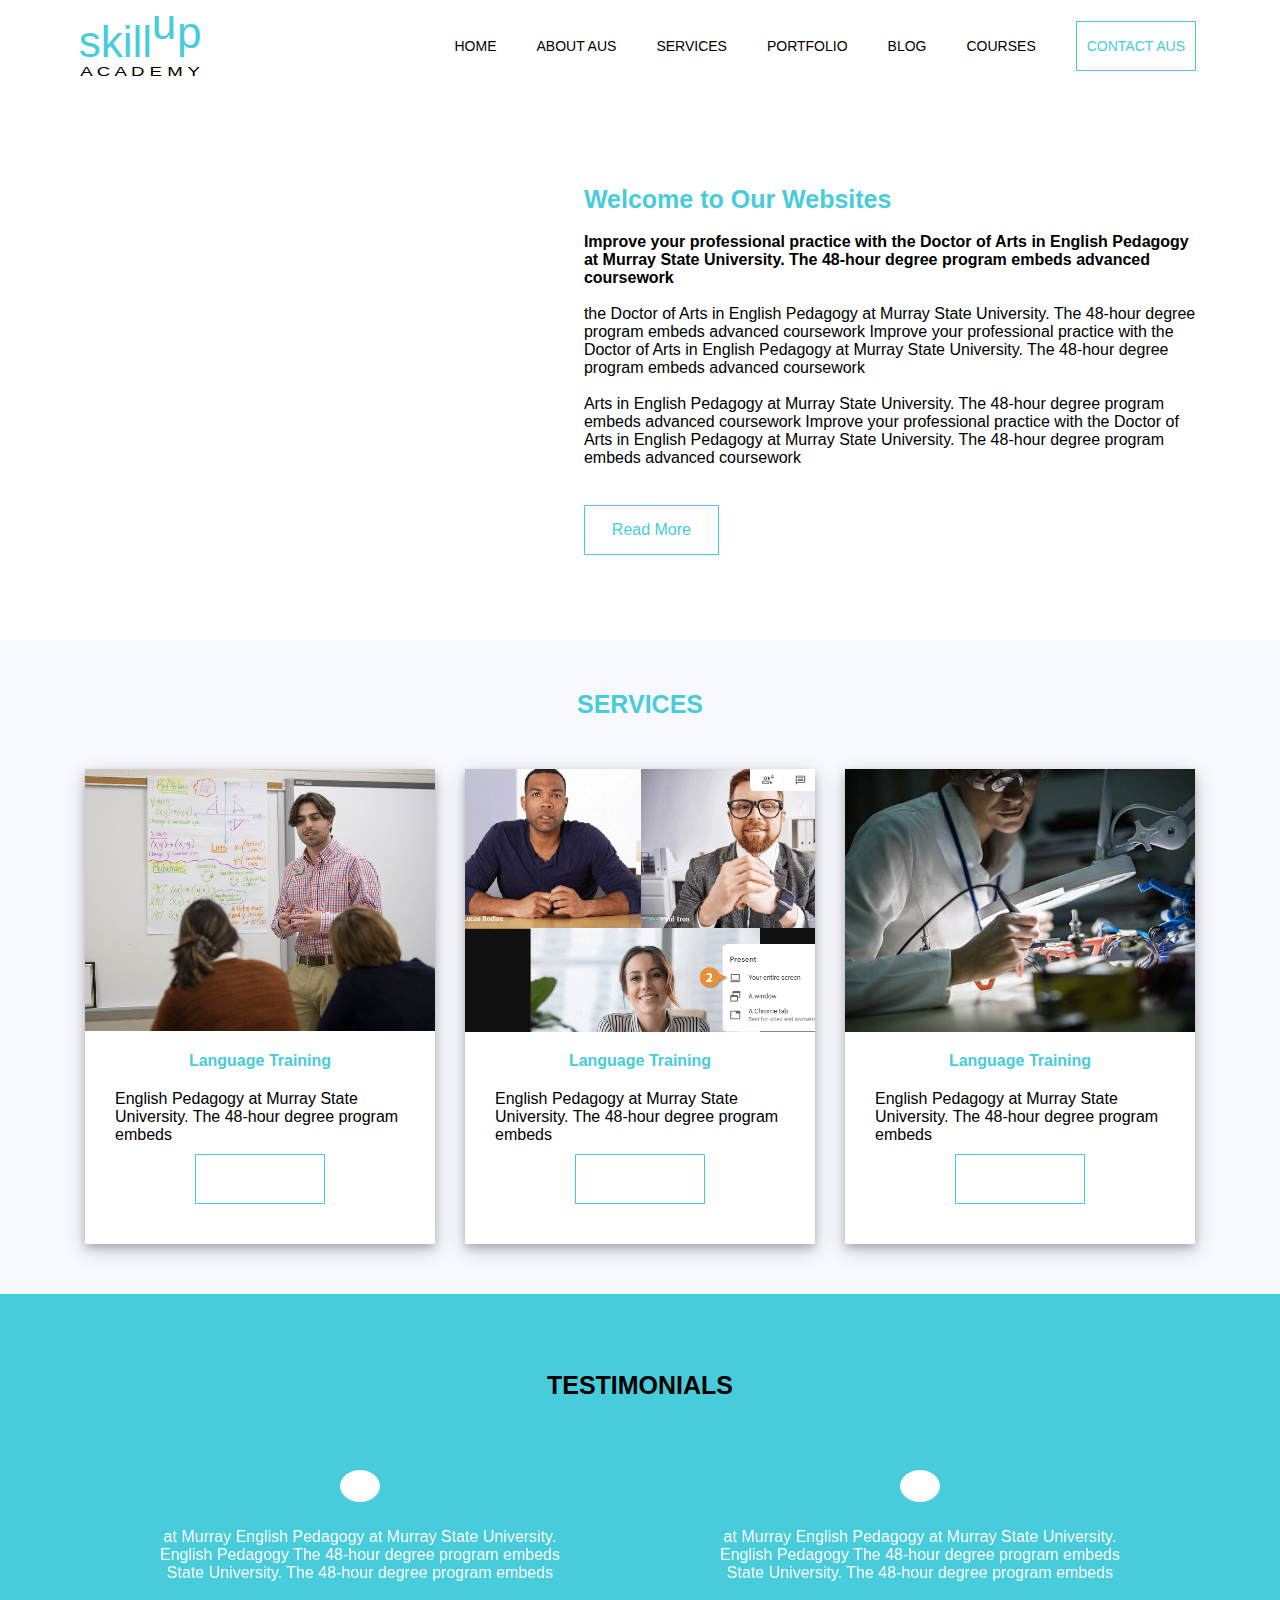
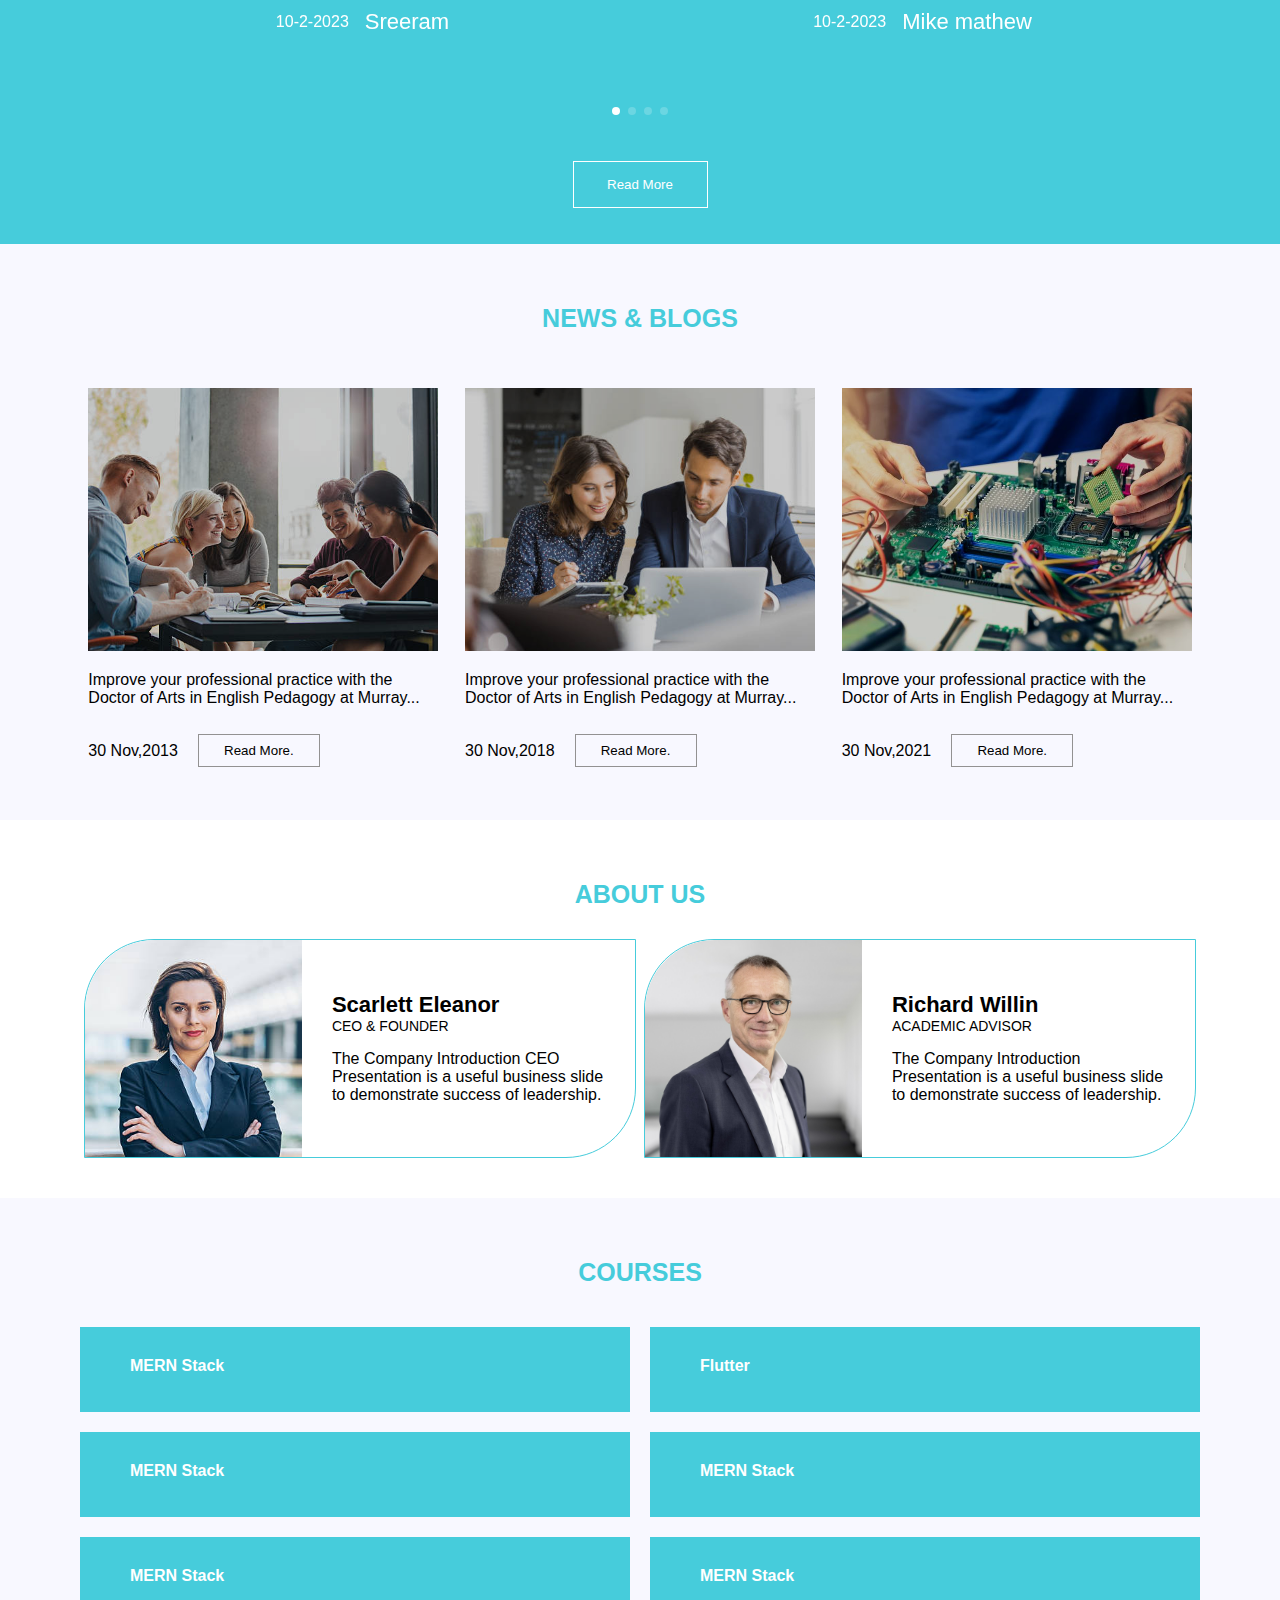
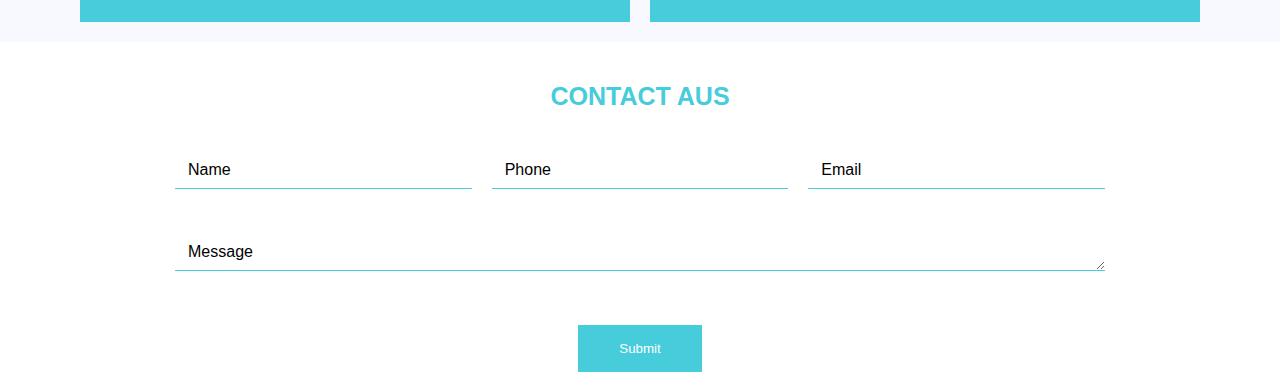
==== index.html @ f0d87680 "contact pages" ====
<!DOCTYPE html>
<html lang="en">
<head>
    <meta charset="UTF-8">
    <meta http-equiv="X-UA-Compatible" content="IE=edge">
    <meta name="viewport" content="width=device-width, initial-scale=1.0">
    <title>Document</title>
    <link rel="stylesheet" href="https://cdnjs.cloudflare.com/ajax/libs/font-awesome/6.3.0/css/all.min.css" integrity="sha512-SzlrxWUlpfuzQ+pcUCosxcglQRNAq/DZjVsC0lE40xsADsfeQoEypE+enwcOiGjk/bSuGGKHEyjSoQ1zVisanQ==" crossorigin="anonymous" referrerpolicy="no-referrer" />
    <link rel="stylesheet" href="index.css">
    <link rel="stylesheet" href="mediaquery.css">
    <!------------swiper_min.css------------>
    <link rel="stylesheet" href="https://cdn.jsdelivr.net/npm/swiper@9/swiper-bundle.min.css"/>
</head>
<body>
    <!-----------------navigationbar_for largescreen------------------------>
    <nav id="navigation">
        <div class="navcontainer">
            <img class="img_1" src="img/bitmap_Layer 1.svg" alt="">
            <img class="img_2" src="img/logo-svg-white.svg" alt="">
            <ul>
                <li><a class="onlysix" href="">HOME</a></li>
                <li><a class="onlysix" href="">ABOUT AUS</a></li>
                <li><a class="onlysix" href="">SERVICES</a></li>
                <li><a class="onlysix" href="">PORTFOLIO</a></li>
                <li><a class="onlysix" href="">BLOG</a></li>
                <li><a class="onlysix" href="">COURSES</a></li>
                <li class="last_list"><a class="last_list_a"  href="">CONTACT AUS</a></li>
            </ul>
            <i class="fa-solid fa-bars menue"></i>
        </div>
    </nav>
    <!----------------navigationbarslider for small devicess---------------->
    <section class="right_side_slide_navigation">
                <a  href="">HOME</a>
                <a  href="">ABOUT AUS</a>
                <a  href="">SERVICES</a>
                <a  href="">PORTFOLIO</a>
                <a  href="">BLOG</a>
                <a  href="">COURSES</a>
                <a href="">CONTACT AUS</a>
    </section>

    <!------------------------------home_page----------------------------------->
   
        <div class="homepagecontainer">
            <div class="homegrid">
                <div class="imagecontainer">
                    <div class="imagcont">
                        <img src="https://img.freepik.com/free-photo/classmates-with-thumb-up-classroom_1098-1243.jpg" alt="">
                    </div>
                </div>
                <div class="textes">
                    <h3>Welcome to Our Websites</h3>
                    <p>Improve your professional practice with the Doctor of Arts in English Pedagogy at Murray State University. The 48-hour degree program embeds advanced coursework</p>
                    <p>the Doctor of Arts in English Pedagogy at Murray State University. The 48-hour degree program embeds advanced coursework
                        Improve your professional practice with the Doctor of Arts in English Pedagogy at Murray State University. The 48-hour degree program embeds advanced coursework
                    </p>
                    <p>Arts in English Pedagogy at Murray State University. The 48-hour degree program embeds advanced coursework
                        Improve your professional practice with the Doctor of Arts in English Pedagogy at Murray State University. The 48-hour degree program embeds advanced coursework
                    </p>
                    
                        <a class="homepagebtn" href="">Read More</a>
                    

                </div>
            </div>
        </div>
   

    <!--------------------------service_section------------------->

    <section class="scervices_section">
        <h3 >SERVICES</h3>
        <div class="scervices">
            
            <div class="cardcontainer_1 card_1">
                <div class="card_img">
                    <img src="img/img-1-servicess.png" alt="">
                </div>
                <div class="card_text">
                    <h4>Language Training</h4>
                    <p>English Pedagogy at Murray State University. The 48-hour degree program embeds</p>
                    <button><i class='fas fa-long-arrow-alt-right'></i></button>
                </div>
            </div>
            <div class="cardcontainer_1 card_2">
                <div class="card_img">
                    <img src="img/img-22.png" alt="">
                </div>
                <div class="card_text">
                    <h4>Language Training</h4>
                    <p>English Pedagogy at Murray State University. The 48-hour degree program embeds</p>
                    <button><i class='fas fa-long-arrow-alt-right'></i></button>
                </div>
            </div>
            <div class="cardcontainer_1 card_3">
                <div class="card_img">
                    <img src="img/img-3-services.png" alt="">
                </div>
                <div class="card_text">
                    <h4>Language Training</h4>
                    <p>English Pedagogy at Murray State University. The 48-hour degree program embeds</p>
                    <button><i class='fas fa-long-arrow-alt-right'></i></button>
                </div>
            </div>
    
        </div>
    </section>

    <!-------------------scroolign_cards---------------->

    <section class="scrooling_cards">
        <div class="heading_section">
            <h3>TESTIMONIALS</h3>
        </div>
        <!-- Slider main container -->
  <div class="swiper">
    <!-- Additional required wrapper -->
          <div class="swiper-wrapper">
            <!-- Slides -->
            <div class="swiper-slide">
                <div class="cards">
                    <div class="icontext">
                        <i class="fa-solid fa-quote-left"></i>
                        <p>
                             at Murray English Pedagogy at Murray State University. English Pedagogy The 48-hour degree program embeds State University. The 48-hour degree program embeds
                        </p>
                    </div>
                    <div class="dateandname">
                             <div class="date">
                                <i class="fa fa-calendar" aria-hidden="true"></i>
                                <p>10-2-2023</p>
                             </div>
                            
                        
                            <p>Sreeram</p>
                       
        
                    </div>
        
                </div>
            </div>
            <div class="swiper-slide">
                <div class="cards">
                    <div class="icontext">
                        <i class="fa-solid fa-quote-left"></i>
                        <p>
                             at Murray English Pedagogy at Murray State University. English Pedagogy The 48-hour degree program embeds State University. The 48-hour degree program embeds
                        </p>
                    </div>
                    <div class="dateandname">
                             <div class="date">
                                <i class="fa fa-calendar" aria-hidden="true"></i>
                                <p>10-2-2023</p>
                             </div>
                            
                        
                            <p>Mike mathew</p>
                       
        
                    </div>
        
                </div>
            </div>
            <div class="swiper-slide">
                <div class="cards">
                    <div class="icontext">
                        <i class="fa-solid fa-quote-left"></i>
                        <p>
                             at Murray English Pedagogy at Murray State University. English Pedagogy The 48-hour degree program embeds State University. The 48-hour degree program embeds
                        </p>
                    </div>
                    <div class="dateandname">
                             <div class="date">
                                <i class="fa fa-calendar" aria-hidden="true"></i>
                                <p>10-2-2023</p>
                             </div>
                            
                        
                            <p>kannan m</p>
                       
        
                    </div>
        
                </div>
            </div>
            <div class="swiper-slide">
                <div class="cards">
                    <div class="icontext">
                        <i class="fa-solid fa-quote-left"></i>
                        <p>
                             at Murray English Pedagogy at Murray State University. English Pedagogy The 48-hour degree program embeds State University. The 48-hour degree program embeds
                        </p>
                    </div>
                    <div class="dateandname">
                             <div class="date">
                                <i class="fa fa-calendar" aria-hidden="true"></i>
                                <p>10-2-2023</p>
                             </div>
                            
                        
                            <p>Mike mathew</p>
                       
        
                    </div>
        
                </div>
            </div>
            <div class="swiper-slide">
                <div class="cards">
                    <div class="icontext">
                        <i class="fa-solid fa-quote-left"></i>
                        <p>
                             at Murray English Pedagogy at Murray State University. English Pedagogy The 48-hour degree program embeds State University. The 48-hour degree program embeds
                        </p>
                    </div>
                    <div class="dateandname">
                             <div class="date">
                                <i class="fa fa-calendar" aria-hidden="true"></i>
                                <p>10-2-2023</p>
                             </div>
                            
                        
                            <p>Mike mathew</p>
                       
        
                    </div>
        
                </div>
            </div>
            
          </div>
          <!-- If we need pagination -->
          <div class="swiper-pagination"></div>
        
          <!-- If we need navigation buttons -->
          <div class="swiper-button-prev btn-style"> <i class="fa-solid fa-chevron-left"></i></div>
          <div class="swiper-button-next btn-style"><i class="fa-solid fa-chevron-right"></i></div>
        
          
  </div>

   <div class="scroolign_btn">
       <button>Read More</button>
   </div>

    </section>

    <!----------------------------new&blogs---------------------->

    <section class="newsblogs_section">
        <div class="heading">
            <h3>NEWS & BLOGS</h3>
        </div>
        <div class="newsblogs">
            <div class="card cad_1">
                <div class="card_img">
                    <img src="img/news&blog_1.png" alt="">
                </div>
                <p>Improve your professional practice with the Doctor of Arts in English Pedagogy at Murray...</p>
                <div class="dateandbutton">
                    <p><i class="fa fa-calendar" aria-hidden="true"></i> 30 Nov,2013</p>
                    <button>Read More.</button>
                </div>
                
            </div>
            <div class="card cad_2">
                <div class="card_img">
                    <img src="img/news&blog_2.png" alt="">
                </div>
                <p>Improve your professional practice with the Doctor of Arts in English Pedagogy at Murray...</p>
                <div class="dateandbutton">
                    <p><i class="fa fa-calendar" aria-hidden="true"></i> 30 Nov,2018</p>
                    <button>Read More.</button>
                </div>
                
            </div>
            <div class="card cad_3">
                <div class="card_img">
                    <img src="img/img-3-newsanblog.png" alt="">
                </div>
                <p>Improve your professional practice with the Doctor of Arts in English Pedagogy at Murray...</p>
                <div class="dateandbutton">
                    <p><i class="fa fa-calendar" aria-hidden="true"></i> 30 Nov,2021</p>
                    <button>Read More.</button>
                </div>
                
            </div>
        </div>

    </section>

    <!---------------about us page------------------------->

    <section class="about_us">
        
        <div class="container_of_about_us">
            <h3>ABOUT US</h3>
            <div class="profile_container">

                <div class="profile prf_1">
                    <div class="image_social_icons">
                        <img src="img/ceo.png" alt="">
                        <div class="icons">
                            <a href=""><i class="fa-brands fa-square-facebook"></i></a>
                           <a href=""> <i class="fa-brands fa-instagram"></i></a>
                           <a href=""> <i class="fa-brands fa-linkedin"></i></a>
                        </div>
                    </div>
                    <div class="textarr">
                        <h4>Scarlett Eleanor</h4>
                        <p>CEO & FOUNDER</p>
                        <p>The Company Introduction CEO Presentation is a useful business slide to demonstrate success of leadership.</p>
                    </div>
                </div>
                <div class="profile prf_2">
                    <div class="image_social_icons">
                        <img src="img/accadamic_ad.png" alt="">
                        <div class="icons">
                           <a href=""><i class="fa-brands fa-square-facebook"></i></a>
                           <a href=""> <i class="fa-brands fa-instagram"></i></a>
                           <a href=""> <i class="fa-brands fa-linkedin"></i></a>
                        </div>
                    </div>
                    <div class="textarr">
                        <h4>Richard Willin</h4>
                        <p>ACADEMIC ADVISOR</p>
                        <p>The Company Introduction Presentation is a useful business slide to demonstrate success of leadership.</p>
                    </div>
                </div>

            </div>

        </div>
    </section>

    <section class="courses">
        <h3>COURSES</h3>
        <div class="coursesitems">
            <div class="slice cor_1">
                <div class="icons_maintext">
                    <i class="fa-solid fa-plus"></i>
                    <i class="fa-solid fa-minus"></i>
                    <h4>MERN Stack</h4>
                </div>
                <div class="course_description">
                    <p class="ptag">There are many variations of passages of Lorem Ipsum available, but the majority have suffered alteration in some form, by injected humour, or randomised words which don't look even slightly believable. If you are going to use a passage of Lorem Ipsum, you need to be sure there isn't anything embarrassing hidden in the middle of text. All the Lorem Ipsum generators on the Internet</p>
                </div>
            </div>
            <div class="slice cor_2">
                <div class="icons_maintext">
                    <i class="fa-solid fa-plus"></i>
                    <i class="fa-solid fa-minus"></i>
                    <h4>Flutter</h4>
                </div>
                <div class="course_description">
                    <p class="ptag">There are many variations of passages of Lorem Ipsum available, but the majority have suffered alteration in some form, by injected humour, or randomised words which don't look even slightly believable. If you are going to use a passage of Lorem Ipsum, you need to be sure there isn't anything embarrassing hidden in the middle of text. All the Lorem Ipsum generators on the Internet</p>
                </div>
            </div>
            <div class="slice cor_3">
                <div class="icons_maintext">
                    <i class="fa-solid fa-plus"></i>
                    <i class="fa-solid fa-minus"></i>
                    <h4>MERN Stack</h4>
                </div>
                <div class="course_description">
                    <p class="ptag">There are many variations of passages of Lorem Ipsum available, but the majority have suffered alteration in some form, by injected humour, or randomised words which don't look even slightly believable. If you are going to use a passage of Lorem Ipsum, you need to be sure there isn't anything embarrassing hidden in the middle of text. All the Lorem Ipsum generators on the Internet</p>
                </div>
            </div>
            <div class="slice cor_4">
                <div class="icons_maintext">
                    <i class="fa-solid fa-plus"></i>
                    <i class="fa-solid fa-minus"></i>
                    <h4>MERN Stack</h4>
                </div>
                <div class="course_description">
                    <p class="ptag">There are many variations of passages of Lorem Ipsum available, but the majority have suffered alteration in some form, by injected humour, or randomised words which don't look even slightly believable. If you are going to use a passage of Lorem Ipsum, you need to be sure there isn't anything embarrassing hidden in the middle of text. All the Lorem Ipsum generators on the Internet</p>
                </div>
            </div>
            <div class="slice cor_5">
                <div class="icons_maintext">
                    <i class="fa-solid fa-plus"></i>
                    <i class="fa-solid fa-minus"></i>
                    <h4>MERN Stack</h4>
                </div>
                <div class="course_description">
                    <p class="ptag">There are many variations of passages of Lorem Ipsum available, but the majority have suffered alteration in some form, by injected humour, or randomised words which don't look even slightly believable. If you are going to use a passage of Lorem Ipsum, you need to be sure there isn't anything embarrassing hidden in the middle of text. All the Lorem Ipsum generators on the Internet</p>
                </div>
            </div>
            <div class="slice cor_6">
                <div class="icons_maintext">
                    <i class="fa-solid fa-plus"></i>
                    <i class="fa-solid fa-minus"></i>
                    <h4>MERN Stack</h4>
                </div>
                <div class="course_description">
                    <p class="ptag">There are many variations of passages of Lorem Ipsum available, but the majority have suffered alteration in some form, by injected humour, or randomised words which don't look even slightly believable. If you are going to use a passage of Lorem Ipsum, you need to be sure there isn't anything embarrassing hidden in the middle of text. All the Lorem Ipsum generators on the Internet</p>
                </div>
            </div>

        </div>

    </section>
    

    <!------------------------form_section--------------->

    <section class="formvalidation">
        <h3>CONTACT AUS</h3>
        <form action="">
            <div class="container">
                <div class="form_1 forr">
                    <label for="name"><i class="fa-regular fa-user"></i>Name</label>
                    <input type="text" id="name" name="name">
                    
                </div>
                <div class="form_2 forr" >
                    <label for="phone"><i class="fa-solid fa-mobile-screen-button"></i>Phone</label>
                    <input type="text" id="phone" name="name">
                </div>
                <div class="form_3 forr">
                    <label for="email"><i class="fa-regular fa-envelope"></i>Email</label>
                    <input type="text" id="email" name="name">
                </div>
                <div class="form_4 forr">
                    <label for="msg"><i class="fa-sharp fa-regular fa-file-lines"></i>Message</label>
                    
                    <textarea name="" id="msg" cols="30" rows="10"></textarea>
                </div>

            </div>
            

            <div class="buttondiv">
                <button type="submit">Submit</button>
            </div>
        </form>

    </section>




    <!-------------------scroll up button---------------->
    <div class="upbtn" onclick="myonfunction()">
        <i class="fa-solid fa-arrow-up"></i>
    </div>

    <!-------this script for when scroll the webpage then make a chanches in navbar an scroll up button-------->

    <script>
         function myonfunction() {
      document.body.scrollTop = 0;
      document.documentElement.scrollTop = 0;
    }

    window.onscroll = function(){ scrollFunction()};
    let mybutton =document.querySelector('.upbtn')
    let nav =document.querySelector('nav')
    let navcontainer = document.querySelector('.navcontainer')
    let navigation =document.getElementById('navigation')
    let img_2 =document.querySelector('.img_2')
    let img_1 =document.querySelector('.img_1')
    let onlysix =document.querySelectorAll('.onlysix')
    let bole=false
    let last = document.querySelector('.last_list'); 
    let last_a = document.querySelector('.last_list_a')
    const navforsmall =document.querySelector('.right_side_slide_navigation');
    
    function scrollFunction() {
      if (document.body.scrollTop > 20 || document.documentElement.scrollTop > 20) {
        mybutton.style.display = "flex";
       nav.style.background="#46ccdb"
       navcontainer.style.background="#46ccdb"
       navigation.style.boxShadow="0 4px 8px 0 rgba(0, 0, 0, 0.2), 0 6px 20px 0 rgba(0, 0, 0, 0.19)"
       img_1.style.display="none"
       img_2.style.display="block"
       img_2.style.margin="9px 0"
       onlysix.forEach((e)=>{
        e.style.color="white"
     
        e.addEventListener('mouseenter',()=>{
            e.style.color="#4d8e99"
           })

        e.addEventListener('mouseleave',()=>{
            e.style.color="white"
           })
        
       })
       last.style.border="1px solid white"
       last_a.style.color="white"
       last.style.background="#46ccdb"
       last.addEventListener('mouseenter',(e)=>{
             console.log(e)
             e.target.children[0].style.color="#4d8e99"
             last.style.border="1px solid #4d8e99"
             last.style.background="#46ccdb"
             
           })
           last.addEventListener('mouseleave',(e)=>{
             console.log(e)
             e.target.children[0].style.color="white"
             last.style.border="1px solid white"
             last.style.background="#46ccdb"
             
           })
           
       
      } else {
        mybutton.style.display = "none";
        nav.style.background="white"
       navcontainer.style.background="white"
       navigation.style.boxShadow="none"
       img_1.style.display="block"
       img_1.style.margin="16px 0"
       img_2.style.display="none"
       onlysix.forEach((e)=>{
        e.style.color="black"
     
        e.addEventListener('mouseenter',()=>{
            e.style.color="#46ccdb"
           })

        e.addEventListener('mouseleave',()=>{
            e.style.color="black"
           })
        
       })
       last.style.border="1px solid #46ccdb"
       last.style.background="white"
       last_a.style.color="#46ccdb"

       last.addEventListener('mouseenter',(e)=>{
        last.style.border="1px solid #46ccdb"
       last.style.background="#46ccdb"
       last_a.style.color="white"
             
           })
       last.addEventListener('mouseleave',(e)=>{
        last.style.border="1px solid #46ccdb"
       last.style.background="white"
       last_a.style.color="#46ccdb"
             
             
           })
           

        
      }
    }
    </script>


    <script src="index.js"></script>
    <script src="https://cdn.jsdelivr.net/npm/swiper@9/swiper-bundle.min.js"></script>
    <script>
        const swiper = new Swiper('.swiper', {
  // Optional parameters
  direction: 'horizontal',
  loop: false,
  slidesPerView: 2,
  // If we need pagination
  pagination: {
    el: '.swiper-pagination',
  },

  // Navigation arrows
  navigation: {
    nextEl: '.swiper-button-next',
    prevEl: '.swiper-button-prev',
  },

  // Responsive breakpoints
  breakpoints: {
    // when window width is >= 320px
    320: {
      slidesPerView: 1,
      
    },
    // when window width is >= 480px
    480: {
      slidesPerView: 1,
     
    },
    // when window width is >= 640px
    640: {
      slidesPerView: 2,
     
    }
  }
  
});

    </script>

</body>
</html>
---- index.css ----
:root{
    --standerd:#46ccdb;
    --black:black;
    --white:white;
    --standerd-bg:#cacfcb;
    --swiper-theme-color: white;
}
*{
    box-sizing: border-box;
    margin: 0;
    padding: 0;
    font-family: Arial, Helvetica, sans-serif;
    outline: none;
}

html {
    scroll-behavior: smooth;
}
  


/****************this section is for nav_bar****************/

nav{
    width: 100%;
    height: auto;
    background-color: white;
    padding:0 80px;
    position: fixed;
    top: 0;
    z-index: 9;
    transition: all ease-in-out .5s;
    
}

.navcontainer{
    width: 100%;
    background-color: white;
    display: flex;
    justify-content: space-between;
    align-items: center;
    transition: all ease-in-out .5s;
}
.navcontainer img{
    width: 120px;
    margin: 16px 0;
    transition: all ease-in-out .5s;
}

.navcontainer .img_2{
    display: none;
}
.navcontainer ul {
    display: flex;
    margin-right: 4px;
    height: 50px;
    align-items: center;
    
}
.navcontainer ul li {
    margin-left: 40px;
}


.navcontainer ul li a{
    text-decoration: none;
    color: black;
    transition: color cubic-bezier(0.77, 0.33, 0.58, 1) .3s;
    font-size: 14px;
    transition: all ease-in-out .3s;
    
    

}
.navcontainer ul li .onlysix:hover{
    color: var(--standerd);
}

.navcontainer ul li a{
    color: black;
}

.navcontainer ul li{
    list-style: none;
}

.navcontainer ul :nth-child(7){
   
   
    border: 1px solid var(--standerd) ;
    padding: 15px 10px;
   
    
    
}
.last_list{
    transition: all ease-in-out .3s;


}

.last_list .last_list_a{
    transition: all ease-in-out .3s;
    color: var(--standerd);
}
.menue{
    font-size: 30px;
    display: none;
    padding: 7px;
}


/******************this section for navbar_slid****************/

.right_side_slide_navigation{
    display: flex;
    flex-direction: column;
    align-items: center;
    position: fixed;
    right: 0;
    top: 60px;
    width: 100%;
    height: calc(100vh - 60px);
    justify-content: center;
    background-color: var(--standerd);
    transform: translateY(-1000px);
    transition: all ease .5s;
    z-index: 6;
   
}

.right_side_slide_navigation a{
    text-decoration: none;
    width: 70%;
    padding: 23px 0;
    border-bottom: 1px solid rgb(91, 144, 202);
    transition: color ease .3s;
    letter-spacing: 3px;
    text-align: center;
    color: white;
}

.right_side_slide_navigation a:hover{
    color: #dee0de;
}

/**************************home_page************************/
.homepagecontainer{
    position: relative;
    width: 100%;
    background-color: white;
    margin-top: 100px;
    display: flex;
    align-items: center;
    padding: 85px 80px;
}
.homepagecontainer .homegrid{
    display: grid;
    gap: 30px;
    grid-template-areas: "imagecontainer textes" ;
    grid-template-columns: 1fr 1.3fr;
    grid-template-rows: 1fr;
}

.homepagecontainer .homegrid .imagecontainer{
    grid-area: imagecontainer;
    display: flex;
    align-items: center;
}

.homepagecontainer .homegrid .imagecontainer .imagcont{
    overflow: hidden;
    box-shadow: 0 4px 8px 0 rgba(0, 0, 0, 0.2), 0 6px 20px 0 rgba(0, 0, 0, 0.19);
    height: auto;
    width: 100%;
    display:flex ;
   
}
.homepagecontainer .homegrid .imagecontainer .imagcont img{
    transition: all ease-in-out .5s;
    width: 100%;
    
   
   
    
}

.homepagecontainer .homegrid .imagecontainer .imagcont img:hover{
    transform: scale(1.1);
}


.homepagecontainer .homegrid .textes{
    grid-area: textes;
    display: flex;
    flex-direction: column;
    justify-content: center;
}

.homepagecontainer .homegrid .textes h3{
    font-size: 25px;
    margin-bottom: 19px;
    color: var(--standerd);
}
.homepagecontainer .homegrid .textes :nth-child(2){
    font-weight: bold;
}

.homepagecontainer .homegrid .textes p{
    margin-bottom: 18px;

}


.homepagecontainer .homegrid .textes .homepagebtn{
    width: 135px;
    display: inline-block;
    text-align: center;
    padding: 15px 10px;
    text-decoration: none;
    color: var(--standerd);
    border:1px solid var(--standerd);
    margin-top: 20px;

   
}


/*****************for scrooll right***********/

::-webkit-scrollbar {
    width: 10px;
  }
  
  /* Track */
  ::-webkit-scrollbar-track {
   
    border-radius: 10px;
  }
   
  /* Handle */
  ::-webkit-scrollbar-thumb {
    background: var(--standerd); 
    border-radius: 10px;
  }
/**************************************service-section***********/
  .scervices_section{
    width: 100%;
   
    padding:50px 80px;
    background-color: ghostwhite;
    display: flex;
    flex-direction: column;
    justify-content: center;
    align-items: center;


  }

  .scervices_section h3{
    color: var(--standerd);
    font-size: 25px;
    padding-bottom: 50px;


  }

  .scervices_section .scervices{
    width: 100%;
    display: grid;
    grid-template-areas: "card_1 card_2 card_3";
    grid-template-columns: 1fr 1fr 1fr;
    grid-template-rows: 1fr;
    gap: 20px;
    

  }
.scervices_section .scervices .cardcontainer_1{
    align-items: center;
    margin: 0 auto;
    width: 350px;
    height: 475px;
    background-color: white;
    box-shadow: 0 4px 8px 0 rgba(0, 0, 0, 0.2), 0 6px 20px 0 rgba(0, 0, 0, 0.19);
    
}

.scervices_section .scervices .cardcontainer_1 .card_img{
    width: 100%;
    overflow: hidden;
    height: 263px;
    
    

}

.scervices_section .scervices .cardcontainer_1 .card_img img{
    transition: all ease-in-out .5s;
}

.scervices_section .scervices .cardcontainer_1 .card_img img:hover{
    
    transform: scale(1.1);

}

.scervices_section .scervices .card_1{
    grid-area: card_1;
}
.scervices_section .scervices .card_2{
    grid-area: card_2;
}

.scervices_section .scervices .card_3{
    grid-area: card_3;
}


.scervices_section .scervices .cardcontainer_1 .card_img img{
    width: 100%;
}

.scervices_section .scervices .cardcontainer_1 .card_text{
    display: flex;
    flex-direction: column;
    align-items: center;
    padding: 0 30px;
    margin-top: 10px;
}

.scervices_section .scervices .cardcontainer_1 .card_text h4{
    color: var(--standerd);
    padding: 10px 0;
}

.scervices_section .scervices .cardcontainer_1 .card_text p{
    padding: 10px 0;
}

.scervices_section .scervices .cardcontainer_1 .card_text button{
    width: 130px;
    height: 50px;
    background-color: white;
    border: 1px solid var(--standerd);
    transition: background-color ease-in-out .5s;
}

.scervices_section .scervices .cardcontainer_1 .card_text button i{
    color: var(--standerd);
    font-size: 20px;
    transition: color ease-in-out .5s;
}

/***************scroll up button***************/

.upbtn{
    position: fixed;
    display: none;
    width: 41px;
    height: 41px;
    background-color: var(--standerd);
    z-index: 5;
    bottom: 20px;
    right:20px;
    border-radius: 50%;
    justify-content: center;
    align-items: center;
    transition: all ease-in-out .5s;
    box-shadow: 0 4px 8px 0 rgba(0, 0, 0, 0.2), 0 6px 20px 0 rgba(0, 0, 0, 0.19);
}
.upbtn i{
    color: white;
    
}

/********************************swiper-card-section**********************/


.scrooling_cards{
    width: 100%;
    height: 550px;
    background-color: var(--standerd);
    padding:  0 80px;
    display: flex;
    flex-direction: column;

    align-items:center;
    justify-content: center;
}

.scrooling_cards .heading_section{
    text-align: center;
    width: 100%;
    height: 50px;
}
.scrooling_cards .heading_section h3{
    font-size: 25px;
}


.scrooling_cards .cards{
    display: flex;
    flex-direction: column;
    align-items: center;
    padding: 0 15px;
    height: 276px;
    justify-content: center;
    width: 80%;
    margin: auto;
    
    
}
.scrooling_cards .cards .icontext {
    display: flex;
    flex-direction: column;
    align-items: center;
}

.scrooling_cards .cards .icontext i{
    font-size: 40px;
    padding: 16px 20px;
    background-color: white;
    border-radius: 50%;
    position: relative;
    top: -26px;
    
}
.scrooling_cards .cards .icontext p{
    text-align: center;
    color: white;
}

.scrooling_cards .cards .dateandname{
    height: 20px;
    display: flex;
    padding: 20px 0;
    gap: 16px;
    align-items: center;
    position: relative;
    top: 20px;
    

}

.scrooling_cards .cards .dateandname .date{
    display: flex;
    gap: 5px;
}

.scrooling_cards .cards .dateandname p{
    color: white;
}

.scrooling_cards .cards .dateandname > p{
    font-size: 22px;
    
}


.scrooling_cards .cards .dateandname i{
    color: #044968;
}

/*********swiper style customization*************/

.swiper {
    width: 100%;
    height: 300px;
    
}


.swiper .btn-style{
    height: 40px;
    width: 40px;
    outline: none;
    
}
.swiper .btn-style::after,.swiper .btn-style::before{
  
    display: none;

}

.swiper .btn-style i{
    color: white;
    font-size: 25px;
    outline: none;

}

.swiper .swiper-pagination{
    top: 280px !important;
    
}

.swiper .swiper-pagination::after{
    color: white;
}


.scrooling_cards .scroolign_btn button{
    width: 135px;
    text-align: center;
    padding: 15px 10px;
    text-decoration: none;
    background-color: var(--standerd);
    color: white;
    border: 1px solid white;
    position: relative;
    top: 40px;
    outline: none;

}

.swiper .swiper-pagination span{
    background-color: white;
}
/****************news and blogss**************/

.newsblogs_section{
    width: 100%;
    padding:25px 80px;
    background-color: ghostwhite;
    display: flex;
    flex-direction: column;
    justify-content: center;
    align-items: center;

}
.newsblogs_section .heading{
    text-align: center;
    padding: 35px 0;
    
}

.newsblogs_section .heading h3{
    font-size: 25px;
    color: var(--standerd);
}

.newsblogs_section .newsblogs{
    width: 100%;
    display: grid;
    grid-template-areas: "cad_1 cad_2 cad_3";
    grid-template-columns: 1fr 1fr 1fr;
    grid-template-rows: 1fr;
    place-items:center;
    gap: 10px;
    padding: 20px 0;
    
   

}

.newsblogs_section .newsblogs .card{
    width: 350px;
    
   


}

.newsblogs_section .newsblogs .cad_1{
    grid-area: cad_1;
}
.newsblogs_section .newsblogs .cad_2{
    grid-area: cad_2;
}
.newsblogs_section .newsblogs .cad_3{
    grid-area: cad_3;
}
.newsblogs_section .newsblogs .card .card_img {
    display: flex;
    overflow: hidden;
    transition: all ease-in-out .4s;

}

.newsblogs_section .newsblogs .card .card_img img{
    width: 100%;
    transition: all ease-in-out .4s;
    filter: brightness(80%);

}
.newsblogs_section .newsblogs .card >p{
    padding: 20px 0;
    
    
}

.newsblogs_section .newsblogs .card .dateandbutton{
    display: flex;
    justify-content: start;
    gap: 20px;
    align-items: center;
}

.newsblogs_section .newsblogs .card .dateandbutton p{
    display:inline;
    padding: 15px 0;
    
    
}

.newsblogs_section .newsblogs .card .dateandbutton p i{
    color: var(--standerd);
}

.newsblogs_section .newsblogs .card .dateandbutton button{
    height: 33px;
    width: 122px; 
    background-color:ghostwhite;
    border: 1px solid rgb(147, 146, 146);
    transition: all ease-in-out .4s;

}


/*****************ABOUT US PAGE*************/



.about_us .container_of_about_us{
    display: flex;
    flex-direction: column;
    align-items: center;
    padding: 40px 80px;
}

.about_us .container_of_about_us h3{
    padding: 20px 0;
    padding-bottom: 30px;
    color: var(--standerd);
    font-size: 25px;
}

.about_us .container_of_about_us .profile_container{
    width: 100%;
    display: grid;
    grid-template-areas: "prf_1 prf_2";
    grid-template-columns: 1fr 1fr;
    grid-template-rows: 1fr;
    place-items: center;

}

.prf_1{
    grid-area: prf_1;
}
.prf_2{
    grid-area: prf_2;
}

.about_us .container_of_about_us .profile_container .profile{
  display: flex;
  position: relative;
  width: 552px;
  overflow: hidden;
  border-top-left-radius: 70px;
  border-bottom-right-radius: 70px;
  border: 1px solid var(--standerd);

}

.about_us .container_of_about_us .profile_container .profile .textarr{
    width: 400px;
    padding: 30px;
    display: flex;
    flex-direction: column;
    justify-content: center;
    
   
}

.about_us .container_of_about_us .profile_container .profile .textarr h4{
    font-size: 22px;

}
.about_us .container_of_about_us .profile_container .profile .textarr :nth-child(2){
    font-size: 14px;
}

.about_us .container_of_about_us .profile_container .profile .textarr :nth-child(3){
    margin-top: 16px;
}
.about_us .container_of_about_us .profile_container .profile .image_social_icons{
    width: 270px;
    display: flex;
    border-top-left-radius: 70px;
    overflow: hidden;
}

.about_us .container_of_about_us .profile_container .profile .image_social_icons img{
  transition: all ease-in-out .4s;
  width: 100%;
 
}

.about_us .container_of_about_us .profile_container .profile .image_social_icons .icons{
    display: flex;
    gap: 12px;
    flex-direction:column;
    position: relative;
    top: 12px;
    right: 42px;
    transition: all ease-in-out .5s;
    transform: translateX(60px);
    height: 130px;



}

.about_us .container_of_about_us .profile_container .profile .image_social_icons .icons i{
    font-size: 32px;
    color: var(--standerd);
}

/**----------------courses-----------------------------*/

.courses{
    padding: 20px 80px;
    background-color: ghostwhite;
    display: flex;
    flex-direction: column;
    align-items: center;
}

.courses h3{
    padding: 40px 0;
    font-size: 25px;
    color: var(--standerd);
    
}

.courses .coursesitems{
    display: grid;
    grid-template-areas: "cor_1 cor_2"
                         "cor_3 cor_4"
                         "cor_5 cor_6";
    grid-template-columns: 1fr 1fr;
    grid-template-rows: auto auto auto;
    gap: 20px;
    width: 100%;
    

}
.courses .coursesitems .slice{
    background-color: var(--standerd);
    transition: all ease-in-out .5s;
    height:85px;
    
}
.courses .coursesitems .slice .course_description{
    display: none;
}
.courses .coursesitems .slice .ptag{
    padding: 20px;
    color: white;
    line-height: 24px;
    
}




.cor_1{
    grid-area: cor_1;
}
.cor_2{
    grid-area: cor_2;
}
.cor_3{
    grid-area: cor_3;
}
.cor_4{
    grid-area: cor_4;
}
.cor_5{
    grid-area: cor_5;
}
.cor_6{
    grid-area: cor_6;
}

.courses .coursesitems .icons_maintext{
    display: flex;
    padding: 30px  10px;
    align-items: center;
}

.courses .coursesitems .icons_maintext i{
    margin-left: 20px;
    color: white;
    font-size: 25px;

}
.courses .coursesitems .icons_maintext :nth-child(2){
    display: none;
}

.courses .coursesitems .icons_maintext h4{
    color: white;
    margin-left:20px ;

}

/*---------------------CONTACT US---------------------*/

.formvalidation{
    display: flex;
    flex-direction: column;
    
    width: 100%;
    padding: 20px 175px;
}
.formvalidation h3{
    text-align: center;
    color: var(--standerd);
    font-size: 25px;
    padding: 20px 0;
}
.formvalidation form .container{
    display: grid;
    grid-template-areas: "form_1 form_2 form_3"
                         "form_4 form_4 form_4";
    grid-template-columns: 1fr 1fr 1fr;
    grid-template-rows: 1fr 1fr;
    gap: 20px;
    padding-bottom: 50px;

}

.formvalidation form .container div label{
    position: relative;
    transition: all ease-in .1s;
    top: 30px;
    left: 5px;
}

.formvalidation form .container div label i{
    margin-right: 8px;
    color: var(--standerd);
}

.formvalidation form .container div input,textarea{
    width: 100%;
    height: 40px;
    padding: 7px;
    font-size: 17px;
    border-top: none;
    border-left: none;
    border-right: none;
    border-bottom: 1px solid var(--standerd);
}
.formvalidation form .buttondiv{
    text-align: center;
}

.formvalidation form .buttondiv button{
    padding: 15px 40px;
    color: white;
    border: 1px solid var(--standerd);
    background-color: var(--standerd);
}


.form_1{
    grid-area: form_1;
}
.form_2{
    grid-area: form_2;
}
.form_3{
    grid-area: form_3;
}
.form_4{
    grid-area: form_4;
}
---- mediaquery.css ----
@media(max-width:1199px){
    .homepagecontainer .homegrid .imagecontainer{
       
        align-items: start;
    }

}

@media(max-width:1235px){
     .scervices_section .scervices{
        grid-template-areas: "card_1 card_2"
                             "card_3 card_3";

        grid-template-columns: 1fr 1fr;
        grid-template-rows: 1fr 1fr;
        gap: 10px;
        
      }
      .scervices_section .scervices .card_3{
        margin-top: 20px;

      }

      .newsblogs_section .newsblogs{
        grid-template-areas: "cad_1 cad_2"
                             "cad_3 cad_3";

        grid-template-columns: 1fr 1fr;
        grid-template-rows: 1fr 1fr;
        gap: 10px;
        
      }
      .about_us .container_of_about_us .profile_container{
        grid-template-areas: "prf_1"
                              " prf_2";
        grid-template-columns: 1fr;
        grid-template-rows: 1fr 1fr;
        gap: 40px;
    
    }
      .newsblogs_section .newsblogs .cad_3{
        margin-top: 20px;



      }
      .formvalidation{
        display: flex;
        flex-direction: column;
        width: 100%;
        padding: 20px 20px;
       }


      .formvalidation form .container{
        display: grid;
        grid-template-areas: "form_1"
                             "form_2"
                             "form_3"
                             "form_4";
        grid-template-columns: 1fr;
        grid-template-rows: 1fr 1fr 1fr 1fr;
        gap: 20px;
        padding-bottom: 50px;
    
    }
      
    

}

@media(min-width:980px) and (max-width:1136px){
    


}




@media(max-width:1137px){
    .navcontainer ul{
        display: none;
    }
    .menue{
       
        display: block;
    }
    .right_side_slide_navigation{
        display: flex;
    }

    
    .homepagecontainer .homegrid{
        
        grid-template-areas: "imagecontainer"
                               "textes" ;
        grid-template-columns: 1fr;
        grid-template-rows: .5fr 1fr;
    }
    .homepagecontainer .homegrid .imagecontainer{
       
        align-items: center;
        justify-content: center;
        
    }

    
    .homepagecontainer .homegrid .textes{

        align-items: center;
    }
    .homepagecontainer .homegrid .textes p{
        text-align: center;
    }

    .homepagecontainer{
        padding: 85px 80px;
        padding-bottom: 0 ;

    }


}


@media(max-width:888px){
    .scervices_section .scervices{
        grid-template-areas: "card_1"
                             "card_2"
                             "card_3";

        grid-template-columns: 1fr;
        grid-template-rows: 1fr 1fr 1fr;
        gap: 20px;
        
      }
      .scervices_section .scervices .card_3{
        margin-top: 0;

      }

      .newsblogs_section .newsblogs{
        grid-template-areas: "cad_1"
                             "cad_2"
                             "cad_3";

        grid-template-columns: 1fr;
        grid-template-rows: 1fr 1fr 1fr;
        gap: 30px;
        
      }
      .newsblogs_section .newsblogs .cad_3{
        margin-top: 0;
      }

      
      .newsblogs_section{
          width: 100%;
          padding:25px 0;
      }
      .scervices_section{
       
            padding: 50px 0px;
        
      }
      .homepagecontainer {
        padding: 19px 20px;
    }
    .courses .coursesitems{
        display: grid;
        grid-template-areas: "cor_1"
                              "cor_2"
                             "cor_3"
                             "cor_4"
                             "cor_5"
                             "cor_6";
        grid-template-columns: 1fr;
        grid-template-rows: auto auto auto auto auto auto;
        gap: 20px;
        width: 100%;
        
    
    }

    
    
    

}

@media(max-width:800px){
    nav{
        padding: 0 20px;
    }
    .navcontainer img{
        width: 90px;
    }
    .homepagecontainer {
        padding: 19px 20px;
    }

    .scrooling_cards{
        padding: 0 0;

    }
    


}

@media(min-width:1137px){
    .right_side_slide_navigation{
        display: none;
        
    }

}


@media(max-width:740px){
    .about_us .container_of_about_us .profile_container .profile {
         width: 430px;
        
    }

    .about_us .container_of_about_us .profile_container .profile .textarr {
        width: 400px;
        padding: 13px 30px;
        
    }
    .about_us .container_of_about_us {
        padding: 40px 0; 
    }
    .courses{
        padding: 20px 20px;

    }
}


@media(max-width:500px){


.scrooling_cards {
   
    padding: 0 20px;
}

}

@media(max-width:450px){
    .about_us .container_of_about_us .profile_container .profile{
        display: flex;
        flex-direction: column;
        position: relative;
        width: 271px;
        overflow: hidden;
        border-top-left-radius: none;
        border-bottom-right-radius:none;
        border: 1px solid var(--standerd);
      
      }
      
.about_us .container_of_about_us .profile_container .profile .textarr {
    width: auto;
    padding: 13px 30px;
}

    


}
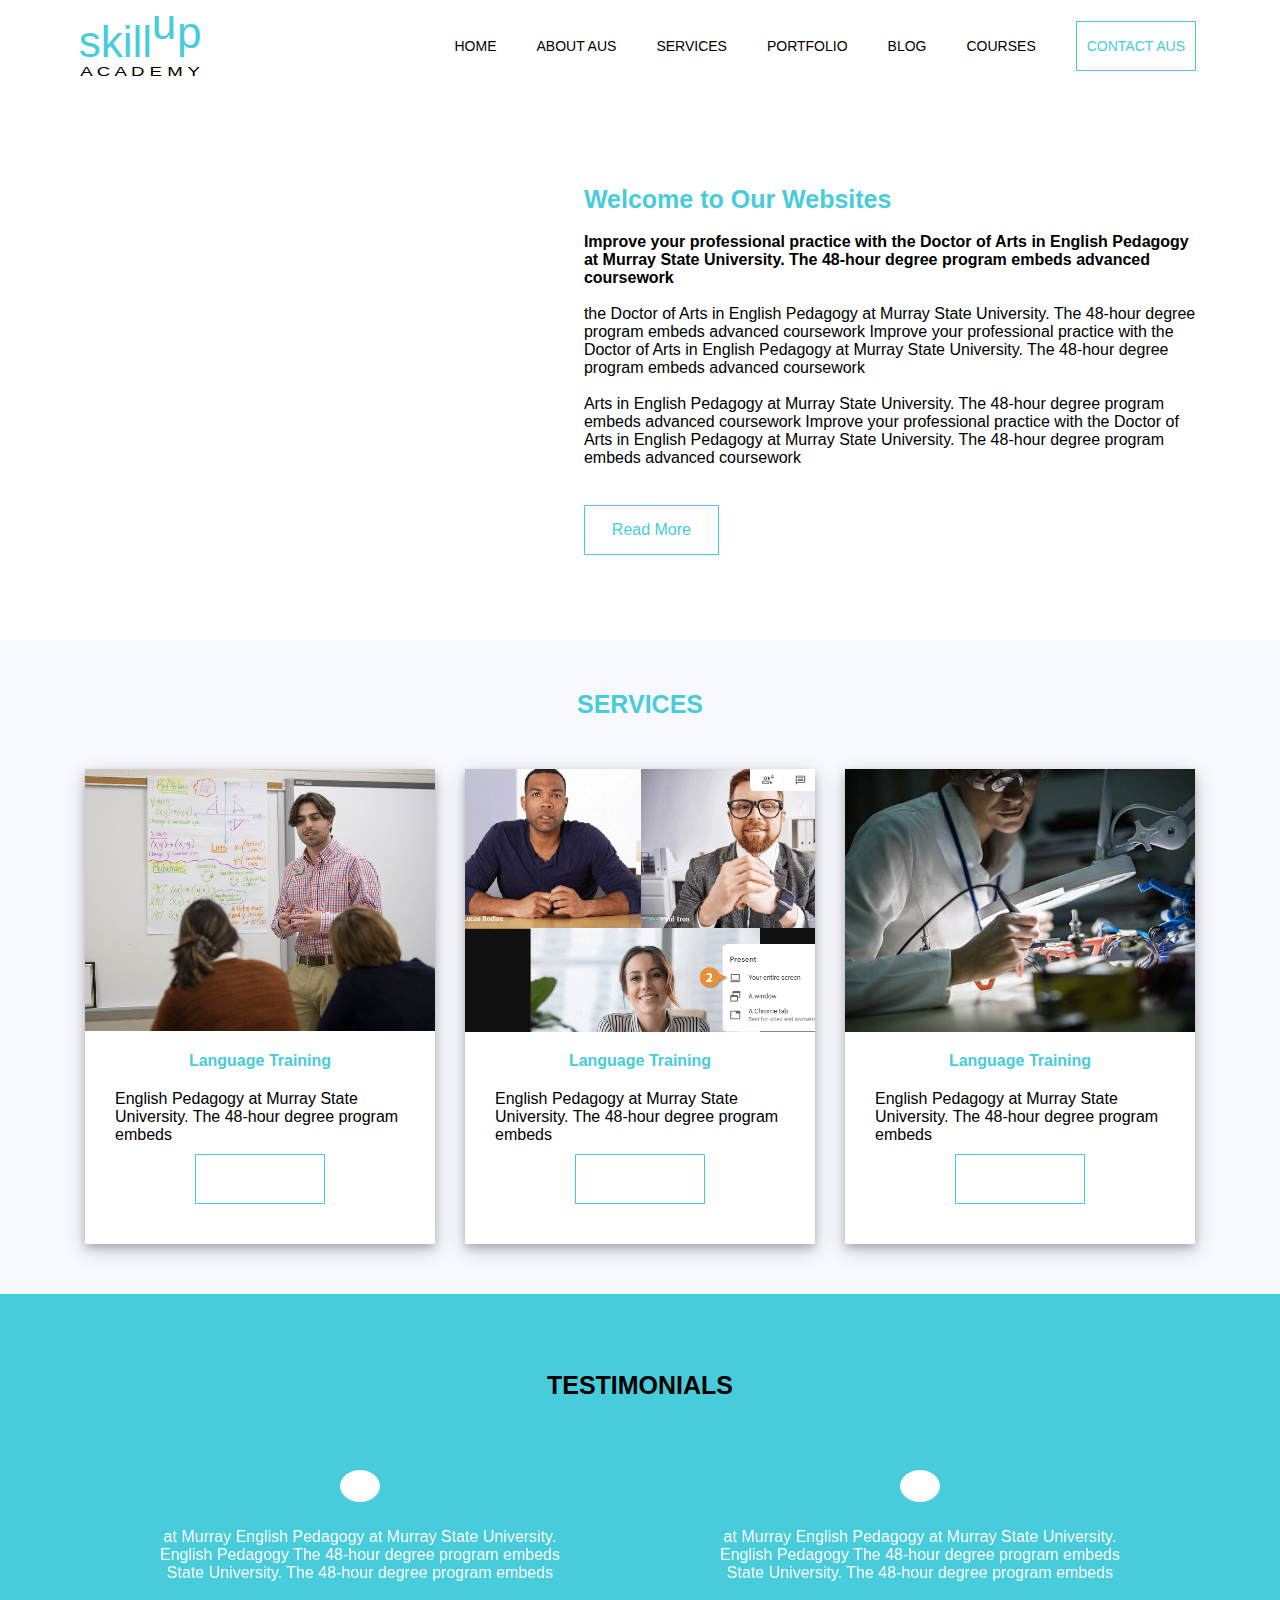
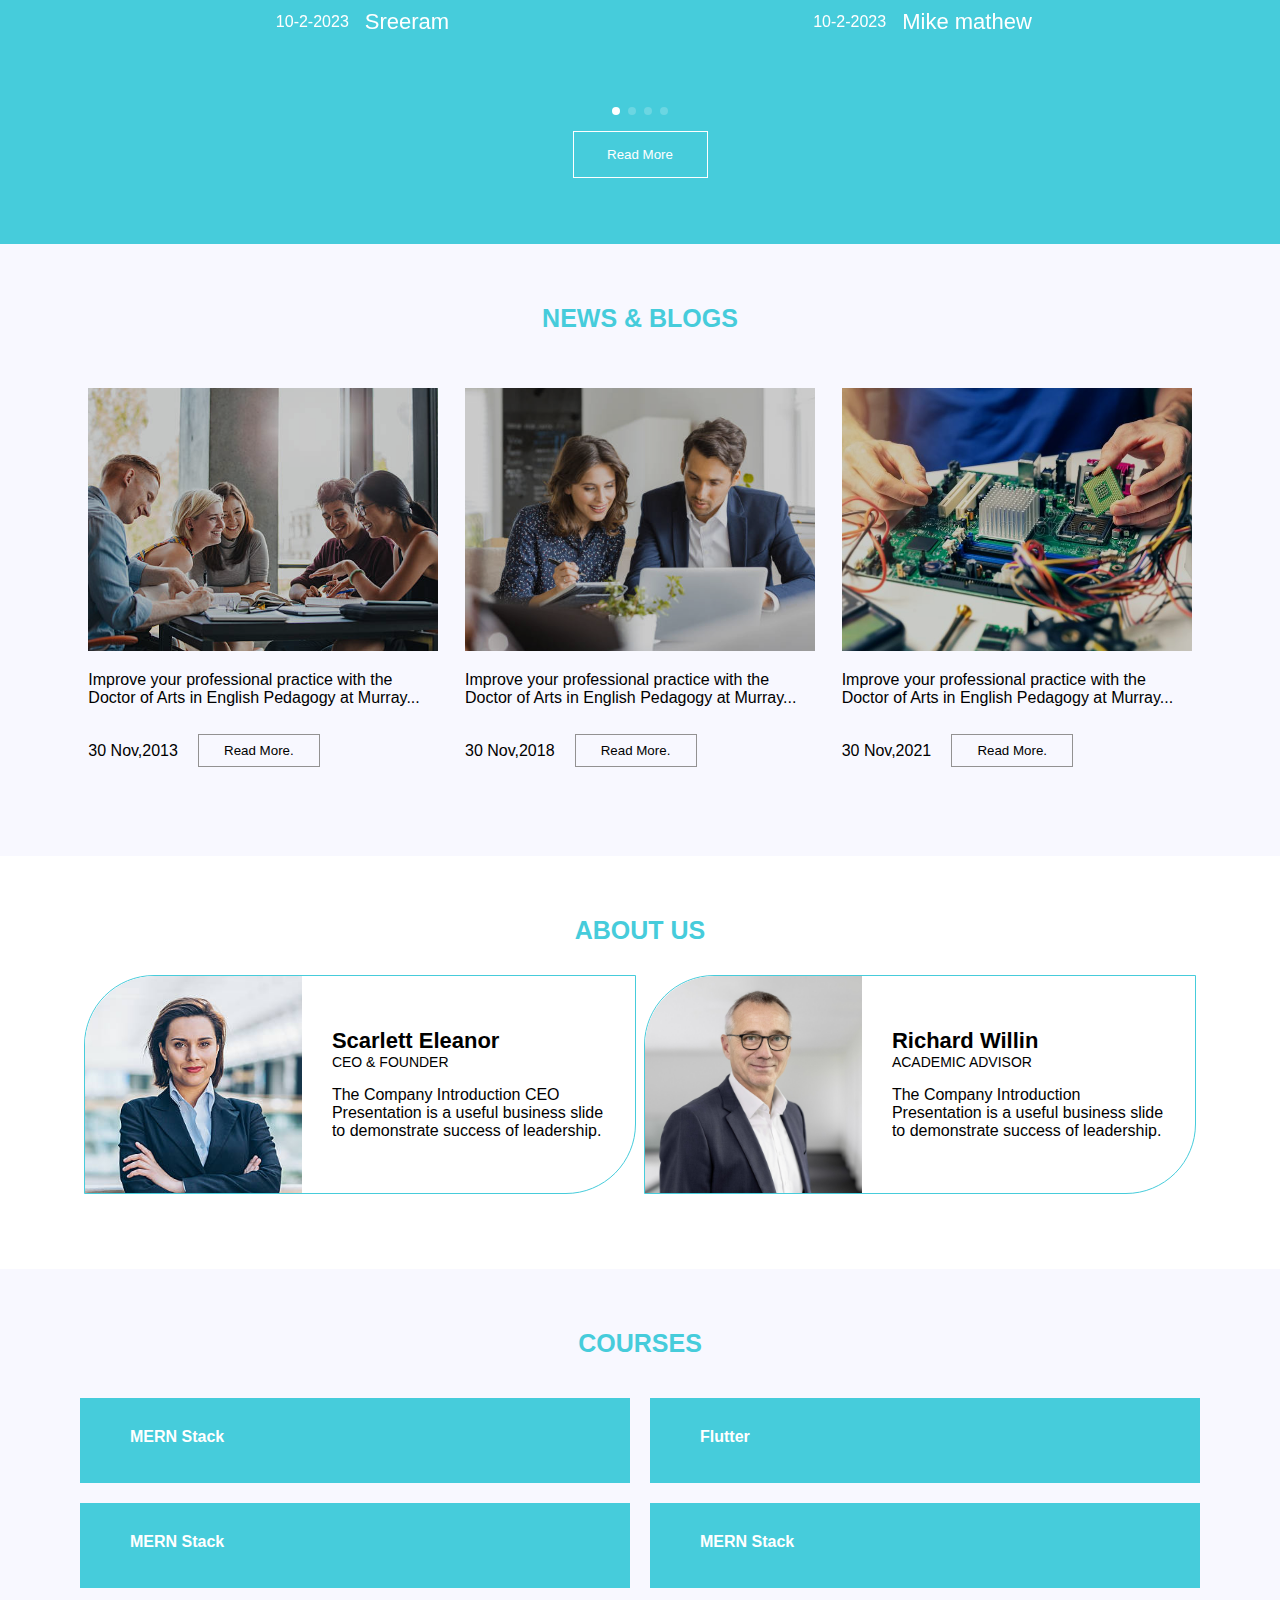
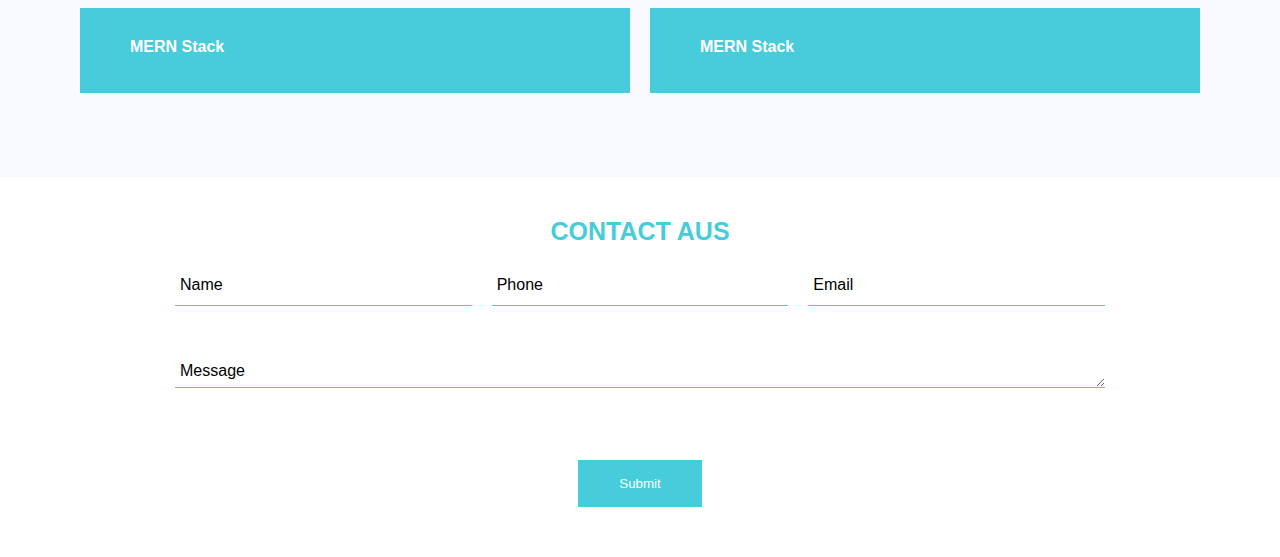
==== commit d8a2a865: "updated form" ====
--- a/index.html
+++ b/index.html
@@ -410,22 +410,25 @@
         <form action="">
             <div class="container">
                 <div class="form_1 forr">
-                    <label for="name"><i class="fa-regular fa-user"></i>Name</label>
-                    <input type="text" id="name" name="name">
+                   
+                    <input class="imputname" type="text" id="name" name="name" required>
+                    <label class="labelname" for="name"><i class="fa-regular fa-user"></i>Name</label>
                     
                 </div>
                 <div class="form_2 forr" >
-                    <label for="phone"><i class="fa-solid fa-mobile-screen-button"></i>Phone</label>
-                    <input type="text" id="phone" name="name">
+                    
+                    <input class="imputphone" type="text" id="phone" name="name" required>
+                    <label class="labelname" for="phone"><i class="fa-solid fa-mobile-screen-button"></i>Phone</label>
                 </div>
                 <div class="form_3 forr">
-                    <label for="email"><i class="fa-regular fa-envelope"></i>Email</label>
-                    <input type="text" id="email" name="name">
+
+                    <input class="iputemail" type="email" id="email" name="name" required>
+                    <label class="labelemail" for="email"><i class="fa-regular fa-envelope"></i>Email</label>
                 </div>
                 <div class="form_4 forr">
-                    <label for="msg"><i class="fa-sharp fa-regular fa-file-lines"></i>Message</label>
-                    
-                    <textarea name="" id="msg" cols="30" rows="10"></textarea>
+ 
+                    <textarea class="textmsg" name="" id="msg" cols="30" rows="10" required></textarea>
+                    <label class="labelmsg" for="msg"><i class="fa-sharp fa-regular fa-file-lines"></i>Message</label>
                 </div>
 
             </div>
--- a/index.css
+++ b/index.css
@@ -508,7 +508,7 @@
     color: white;
     border: 1px solid white;
     position: relative;
-    top: 40px;
+    top: 10px;
     outline: none;
 
 }
@@ -521,6 +521,7 @@
 .newsblogs_section{
     width: 100%;
     padding:25px 80px;
+    padding-bottom:61px ;
     background-color: ghostwhite;
     display: flex;
     flex-direction: column;
@@ -626,6 +627,7 @@
     flex-direction: column;
     align-items: center;
     padding: 40px 80px;
+    padding-bottom:75px; 
 }
 
 .about_us .container_of_about_us h3{
@@ -725,6 +727,8 @@
     display: flex;
     flex-direction: column;
     align-items: center;
+    padding-bottom: 84px;
+
 }
 
 .courses h3{
@@ -814,6 +818,7 @@
     
     width: 100%;
     padding: 20px 175px;
+    padding-bottom: 50px;
 }
 .formvalidation h3{
     text-align: center;
@@ -835,7 +840,7 @@
 .formvalidation form .container div label{
     position: relative;
     transition: all ease-in .1s;
-    top: 30px;
+    top: -30px;
     left: 5px;
 }
 
@@ -879,3 +884,11 @@
     grid-area: form_4;
 }
 
+.formvalidation form .container .forr input:focus ~ label,.formvalidation form .container .forr input:valid ~ label{
+    top: -55px;
+}
+
+.formvalidation form .container .forr textarea:focus ~ label,.formvalidation form .container .forr textarea:valid ~ label{
+    top: -55px;
+}
+
--- a/mediaquery.css
+++ b/mediaquery.css
@@ -45,10 +45,8 @@
 
       }
       .formvalidation{
-        display: flex;
-        flex-direction: column;
-        width: 100%;
-        padding: 20px 20px;
+        padding: 20px 80px;
+        padding-bottom: 50px;
        }
 
 
@@ -234,8 +232,13 @@
     }
     .courses{
         padding: 20px 20px;
-
-    }
+        padding-bottom: 72px;
+
+    }
+    .formvalidation{
+        padding: 20px 20px;
+        padding-bottom: 50px;
+       }
 }
 
 
@@ -265,12 +268,13 @@
 .about_us .container_of_about_us .profile_container .profile .textarr {
     width: auto;
     padding: 13px 30px;
-}
-
-    
-
-
-}
-
-
-
+    padding-bottom: 72px;
+}
+
+    
+
+
+}
+
+
+
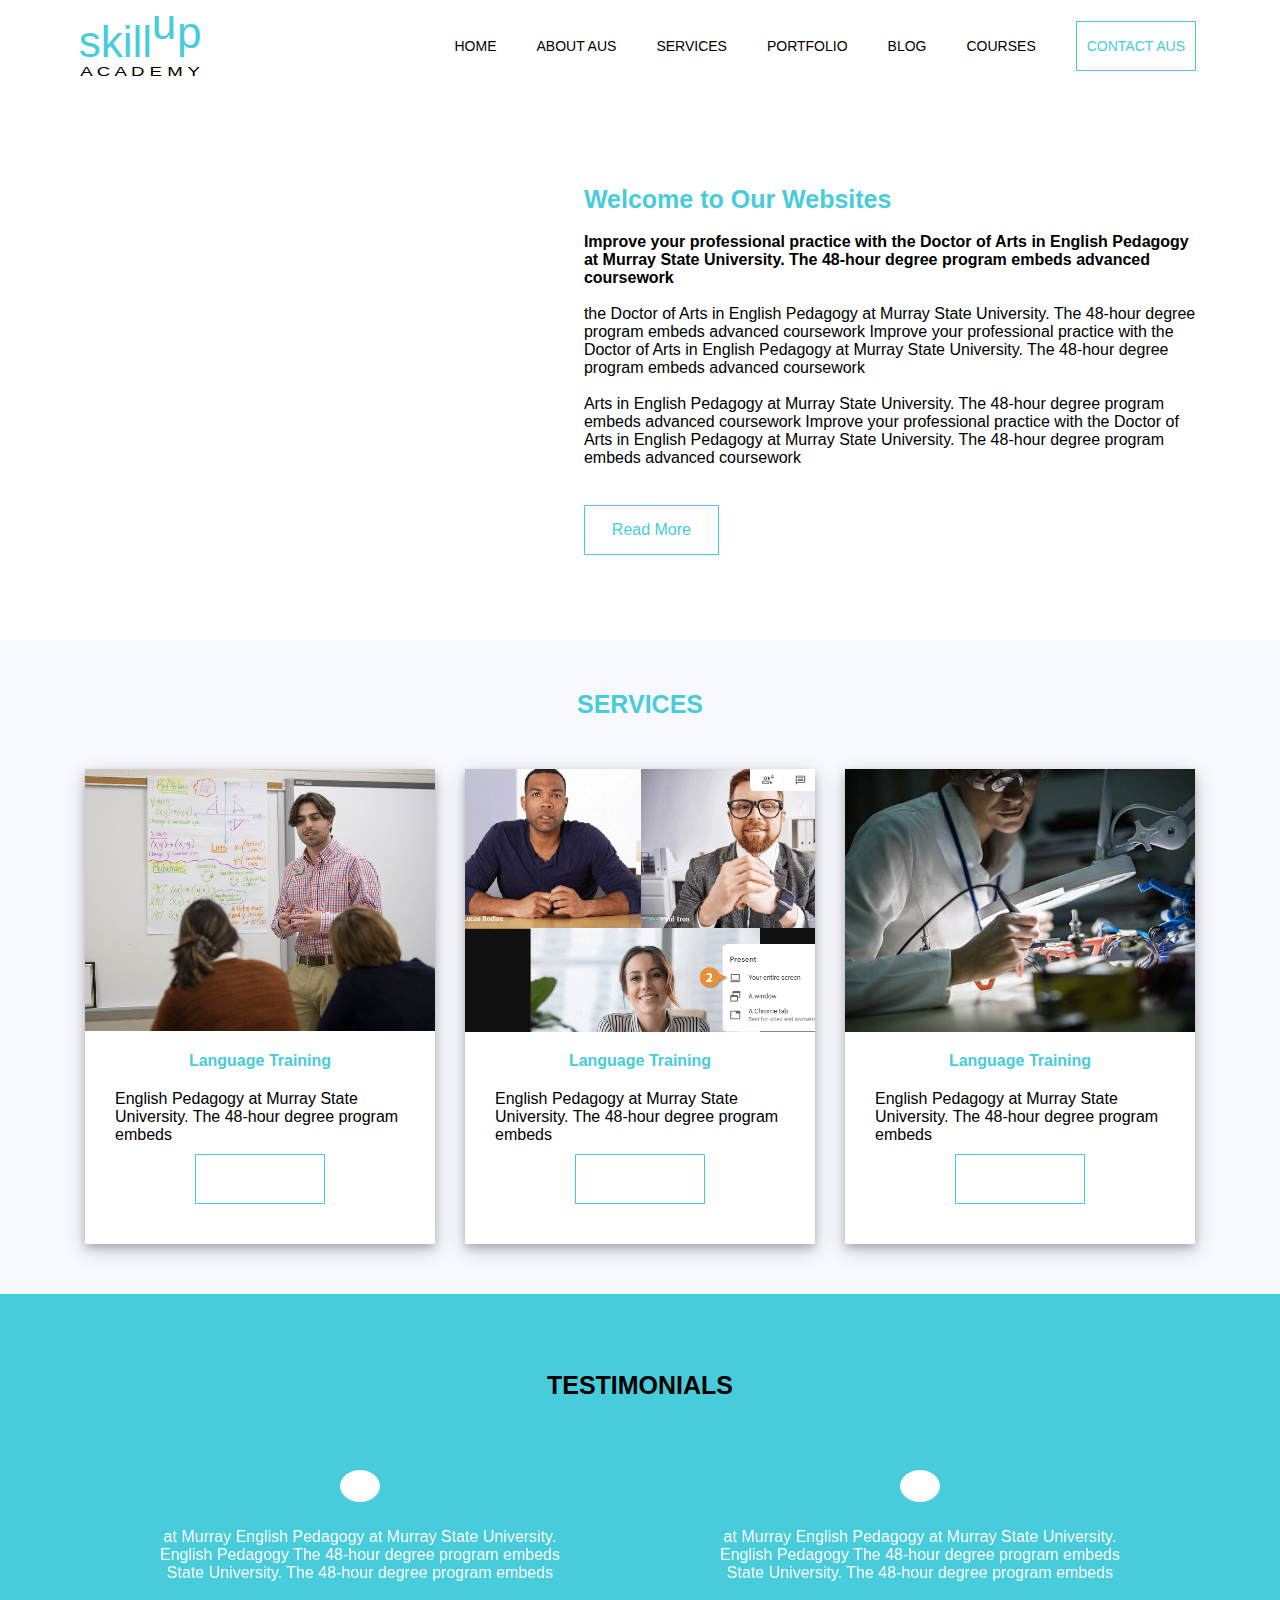
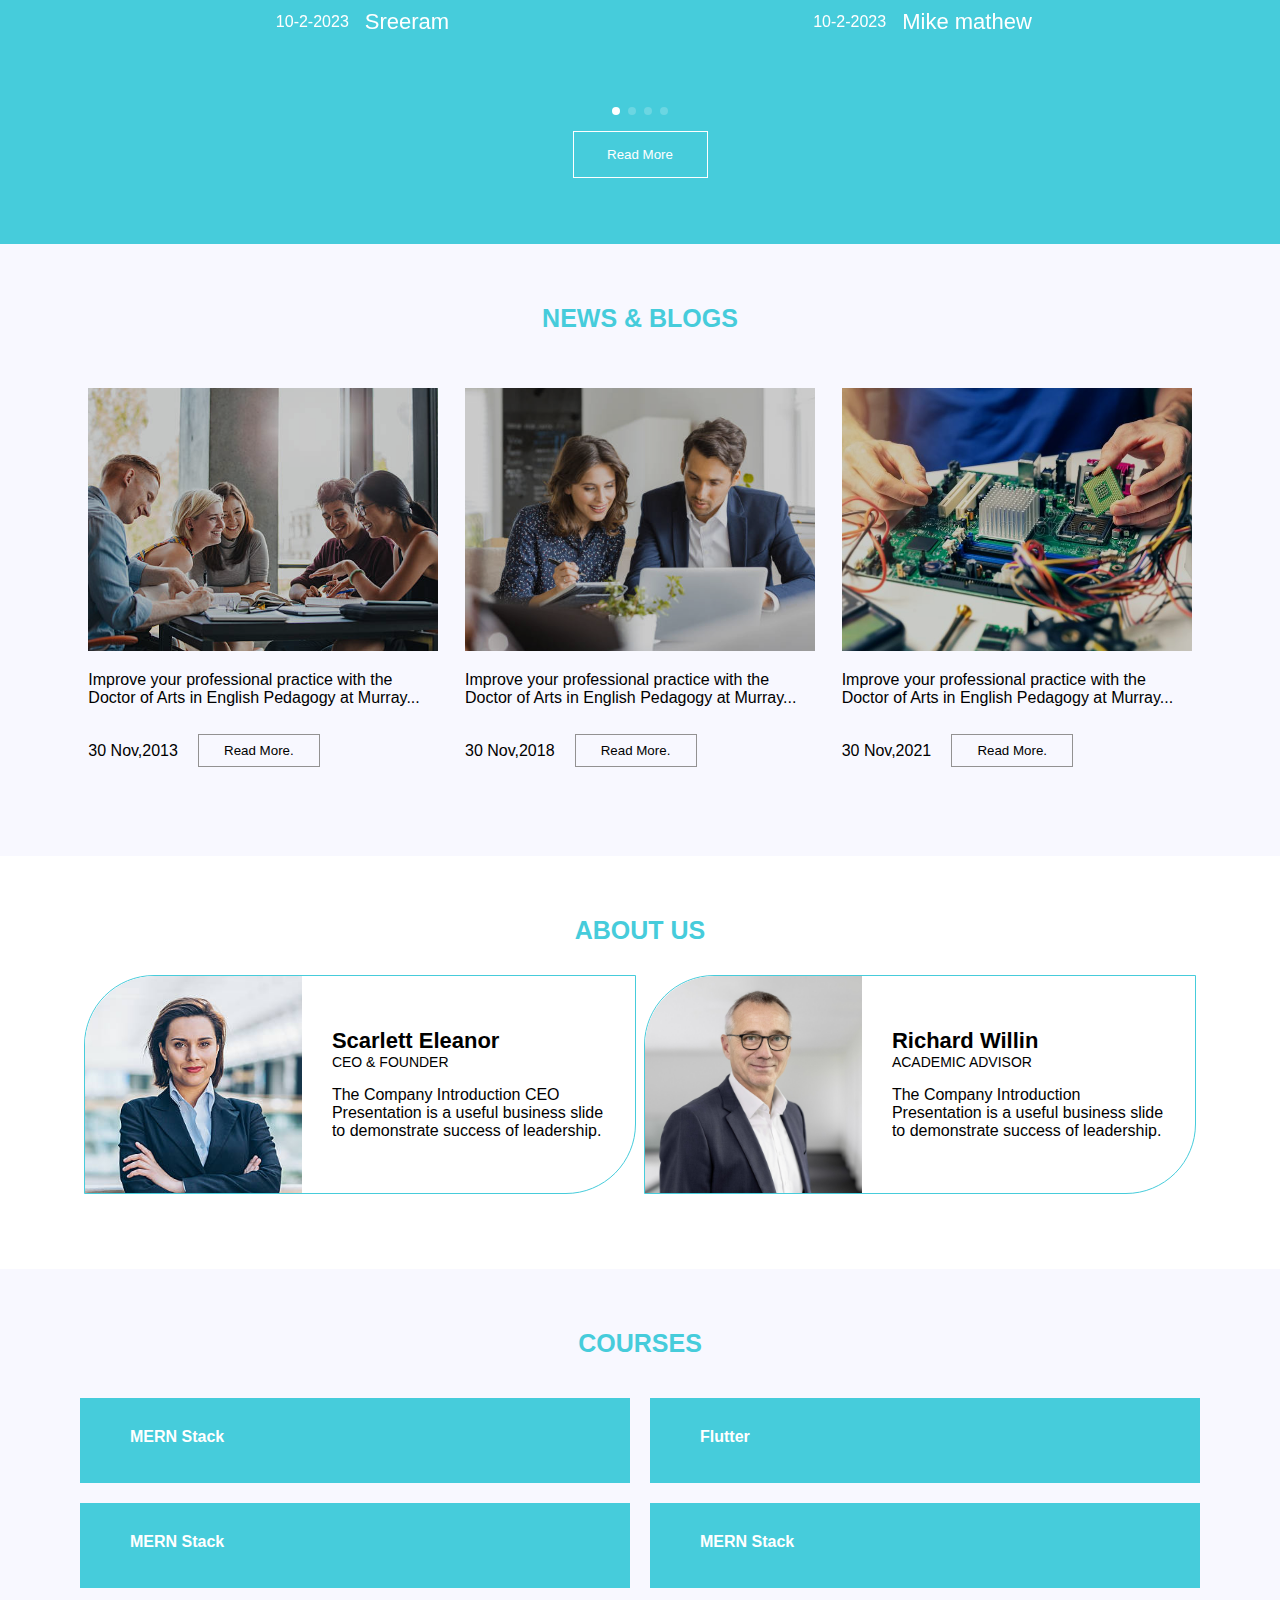
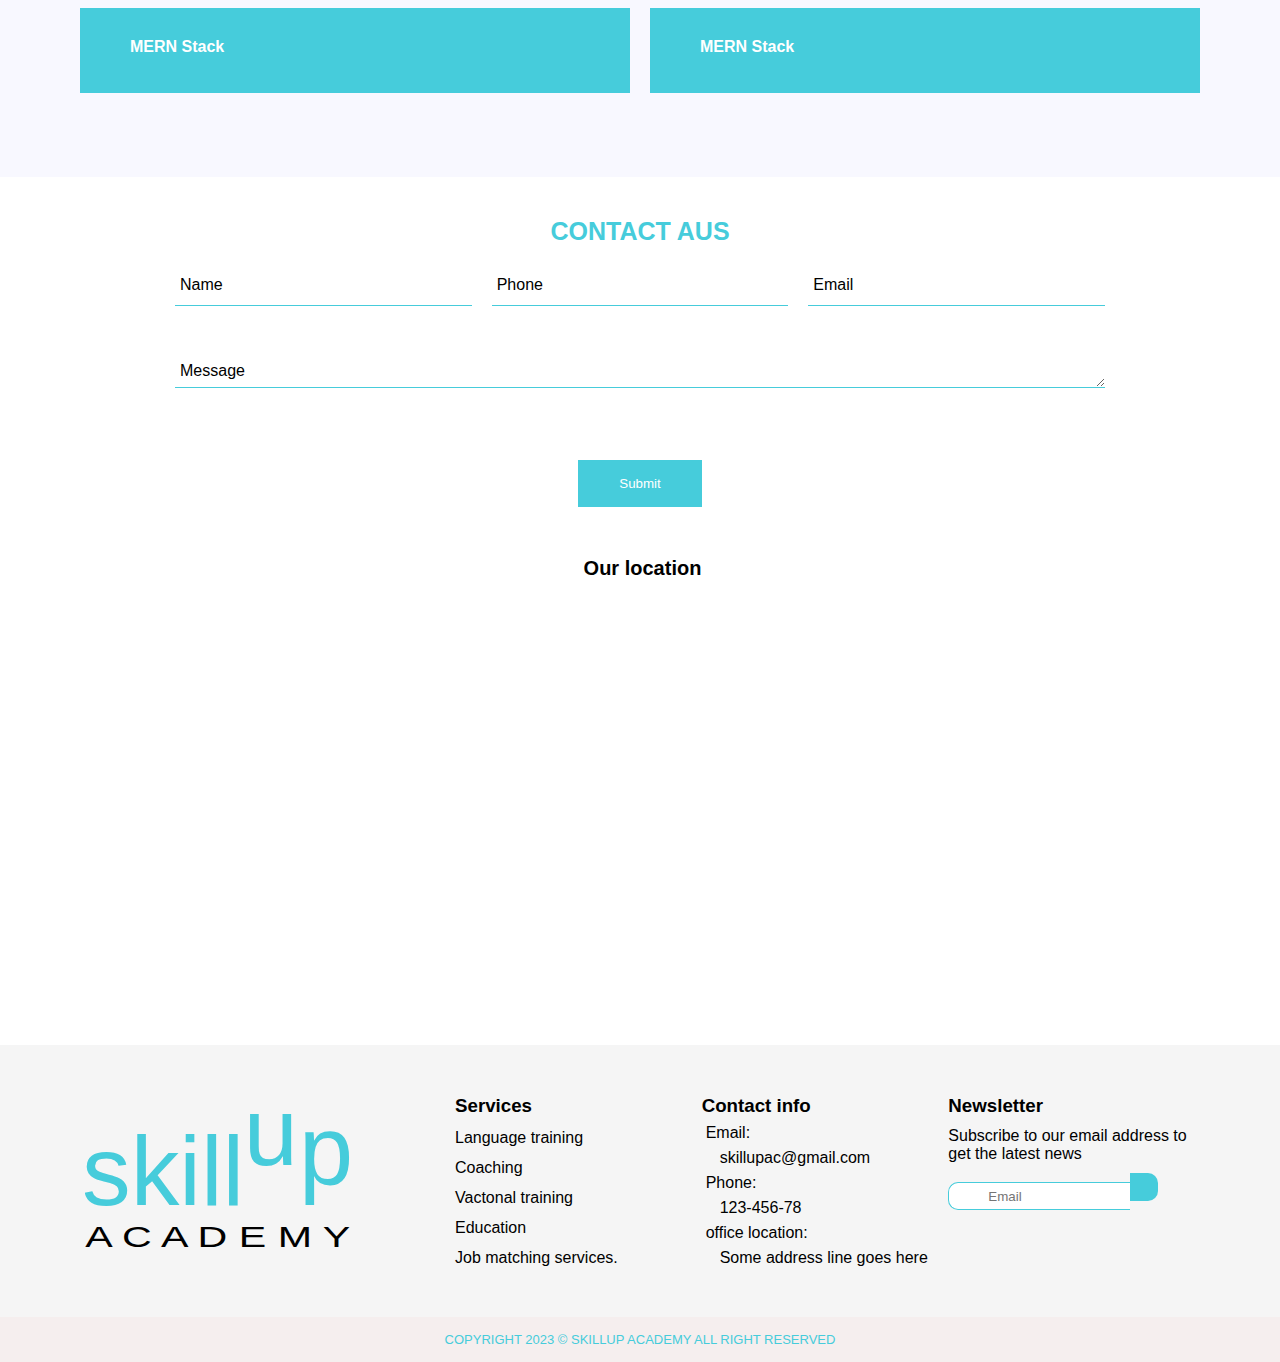
==== commit 415e483c: "new footer adedd" ====
--- a/index.html
+++ b/index.html
@@ -11,19 +11,19 @@
     <!------------swiper_min.css------------>
     <link rel="stylesheet" href="https://cdn.jsdelivr.net/npm/swiper@9/swiper-bundle.min.css"/>
 </head>
-<body>
+<body id="Homepag">
     <!-----------------navigationbar_for largescreen------------------------>
     <nav id="navigation">
         <div class="navcontainer">
             <img class="img_1" src="img/bitmap_Layer 1.svg" alt="">
             <img class="img_2" src="img/logo-svg-white.svg" alt="">
             <ul>
-                <li><a class="onlysix" href="">HOME</a></li>
-                <li><a class="onlysix" href="">ABOUT AUS</a></li>
-                <li><a class="onlysix" href="">SERVICES</a></li>
+                <li><a  class="onlysix" href="#Homepag">HOME</a></li>
+                <li><a class="onlysix" href="#abutt">ABOUT AUS</a></li>
+                <li><a class="onlysix" href="#serv">SERVICES</a></li>
                 <li><a class="onlysix" href="">PORTFOLIO</a></li>
-                <li><a class="onlysix" href="">BLOG</a></li>
-                <li><a class="onlysix" href="">COURSES</a></li>
+                <li><a class="onlysix" href="#blogse">BLOG</a></li>
+                <li><a class="onlysix" href="#cou">COURSES</a></li>
                 <li class="last_list"><a class="last_list_a"  href="">CONTACT AUS</a></li>
             </ul>
             <i class="fa-solid fa-bars menue"></i>
@@ -31,18 +31,18 @@
     </nav>
     <!----------------navigationbarslider for small devicess---------------->
     <section class="right_side_slide_navigation">
-                <a  href="">HOME</a>
-                <a  href="">ABOUT AUS</a>
-                <a  href="">SERVICES</a>
+                <a  href="#Homepag">HOME</a>
+                <a  href="#abutt">ABOUT AUS</a>
+                <a  href="#serv">SERVICES</a>
                 <a  href="">PORTFOLIO</a>
-                <a  href="">BLOG</a>
-                <a  href="">COURSES</a>
+                <a  href="#blogse">BLOG</a>
+                <a  href="#cou">COURSES</a>
                 <a href="">CONTACT AUS</a>
     </section>
 
     <!------------------------------home_page----------------------------------->
    
-        <div class="homepagecontainer">
+        <div class="homepagecontainer" >
             <div class="homegrid">
                 <div class="imagecontainer">
                     <div class="imagcont">
@@ -59,7 +59,7 @@
                         Improve your professional practice with the Doctor of Arts in English Pedagogy at Murray State University. The 48-hour degree program embeds advanced coursework
                     </p>
                     
-                        <a class="homepagebtn" href="">Read More</a>
+                        <a id="serv" class="homepagebtn" href="">Read More</a>
                     
 
                 </div>
@@ -69,7 +69,7 @@
 
     <!--------------------------service_section------------------->
 
-    <section class="scervices_section">
+    <section class="scervices_section" >
         <h3 >SERVICES</h3>
         <div class="scervices">
             
@@ -240,7 +240,7 @@
           
   </div>
 
-   <div class="scroolign_btn">
+   <div id="blogse" class="scroolign_btn">
        <button>Read More</button>
    </div>
 
@@ -248,7 +248,7 @@
 
     <!----------------------------new&blogs---------------------->
 
-    <section class="newsblogs_section">
+    <section class="newsblogs_section" >
         <div class="heading">
             <h3>NEWS & BLOGS</h3>
         </div>
@@ -282,7 +282,7 @@
                 <p>Improve your professional practice with the Doctor of Arts in English Pedagogy at Murray...</p>
                 <div class="dateandbutton">
                     <p><i class="fa fa-calendar" aria-hidden="true"></i> 30 Nov,2021</p>
-                    <button>Read More.</button>
+                    <button id="abutt" >Read More.</button>
                 </div>
                 
             </div>
@@ -292,7 +292,7 @@
 
     <!---------------about us page------------------------->
 
-    <section class="about_us">
+    <section class="about_us" >
         
         <div class="container_of_about_us">
             <h3>ABOUT US</h3>
@@ -325,16 +325,18 @@
                     <div class="textarr">
                         <h4>Richard Willin</h4>
                         <p>ACADEMIC ADVISOR</p>
-                        <p>The Company Introduction Presentation is a useful business slide to demonstrate success of leadership.</p>
-                    </div>
-                </div>
-
-            </div>
-
-        </div>
-    </section>
-
-    <section class="courses">
+                        <p id="cou">The Company Introduction Presentation is a useful business slide to demonstrate success of leadership.</p>
+                    </div>
+                </div>
+
+            </div>
+
+        </div>
+    </section>
+
+    <!---------------------courses deteils--------------------->
+
+    <section class="courses" >
         <h3>COURSES</h3>
         <div class="coursesitems">
             <div class="slice cor_1">
@@ -440,6 +442,57 @@
         </form>
 
     </section>
+
+    <section class="mapwindow">
+        <div class="locationtext">
+           <span> <i class="fa-solid fa-location-dot"></i><h3> Our location</h3></span>
+        </div>
+        <iframe src="https://www.google.com/maps/embed?pb=!1m18!1m12!1m3!1d18879.42662648246!2d79.88429515738133!3d6.881691319164373!2m3!1f0!2f0!3f0!3m2!1i1024!2i768!4f13.1!3m3!1m2!1s0x3ae2fc0237ed5d25%3A0x4c711f0161ac8139!2sThe%20Open%20University%20of%20Sri%20Lanka!5e0!3m2!1sen!2sin!4v1678033700740!5m2!1sen!2sin"  style="border:0;" allowfullscreen="" loading="lazy" referrerpolicy="no-referrer-when-downgrade"></iframe>
+        
+
+    </section>
+
+    <!-----------------------footersection------------------------->
+    <footer>
+        <div class="footersection">
+            <div class="imagecontainer">
+                <img src="img/bitmap_Layer 1.svg" alt="">
+            </div>
+            <div class="servicescontainer">
+                <h3>Services</h3>
+                <p>Language training</p>
+                <p>Coaching</p>
+                <p>Vactonal training</p>
+                <p>Education</p>
+                <p>Job matching services.</p>
+            </div>
+            <div class="contactinfo">
+                <h3>Contact info</h3>
+                <span><i class="fa-regular fa-envelope"></i><p>Email:</p></span>
+                <p>skillupac@gmail.com</p>
+                <span><i class="fa-sharp fa-solid fa-phone-volume"></i><p>Phone:</p></span>
+                <p>123-456-78</p>
+                <span><i class="fa-solid fa-location-dot"></i><p>office location:</p></span>
+                <p>Some address line goes here</p>
+            </div>
+            <div class="newsletter">
+                <h3>Newsletter</h3>
+                <p>Subscribe to our email address to get the latest news</p>
+                <form action="">
+                    <input type="text" id="emi" placeholder="Email" required >
+                <label for="emi"><i class="fa-solid fa-envelope"></i></label>
+                <button type="submit"><i class="fa-sharp fa-solid fa-paper-plane"></i></button>
+                </form>
+                <span>
+                    <i class="fa-brands fa-square-facebook"></i>
+                    <i class="fa-brands fa-square-twitter"></i>
+                    <i class="fa-brands fa-youtube"></i>
+                </span>
+                
+            </div>
+        </div>
+        <p>COPYRIGHT 2023 &#169 SKILLUP ACADEMY ALL RIGHT RESERVED</p>
+    </footer>
 
 
 
--- a/index.css
+++ b/index.css
@@ -892,3 +892,157 @@
     top: -55px;
 }
 
+
+/*-------------------mapsection-------------------*/
+
+
+.mapwindow{
+    width: 100%;
+    display: flex;
+    flex-direction: column;
+}
+
+.mapwindow .locationtext span{
+    display: flex;
+    align-items: center;
+    justify-content: center;
+    margin-bottom: 15px;
+
+}
+.mapwindow .locationtext span i{
+    font-size: 20px;
+    padding-right: 5px;
+    color: var(--standerd);
+}
+
+.mapwindow .locationtext h3{
+    text-align: center;
+   
+    font-size: 20px;
+    color:black;
+}
+
+.mapwindow iframe{
+    width: 100%;
+    height: 450px;
+
+}
+
+/*------------------------footer section---------------------*/
+
+footer{
+    background-color:whitesmoke;
+}
+footer .footersection{
+    display: grid;
+    grid-template-areas: "imagecont servi conta news";
+    grid-template-columns: 1.5fr 1fr 1fr 1fr;
+    grid-template-row:1fr;
+    padding:50px 85px ;
+}
+.imagecontainer{
+    grid-area: imagecont;
+    display: flex;
+    align-items: center;
+    justify-content: start;
+}
+.imagecontainer img{
+    width: 265px;
+}
+.servicescontainer{
+    grid-area: servi;
+    display: flex;
+    flex-direction: column;
+    gap: 12px;
+}
+.contactinfo{
+    grid-area: conta;
+    display: flex;
+    flex-direction: column;
+    gap: 7px;
+}
+
+.contactinfo span{
+    display: flex;
+    align-items: center;
+}
+
+.contactinfo span i{
+    padding-right: 4px;
+    color: var(--standerd);
+}
+.contactinfo span + p{
+    padding-left: 18px;
+}
+.newsletter{
+    grid-area: news;
+    display: flex;
+    flex-direction: column;
+    gap: 10px;
+}
+.newsletter form {
+    position: relative;
+}
+
+.newsletter form input::-webkit-input-placeholder{
+   padding-left:35px ;
+}
+.newsletter form input{
+    border: 1px solid var(--standerd);
+    border-right: none;
+    height: 28px;
+    border-top-left-radius: 10px;
+    border-bottom-left-radius: 10px;
+    padding-left: 4px;
+    
+
+}
+
+.newsletter form input:valid ~ label{
+    display: none;
+}
+.newsletter form button{
+    margin-left: -5px;
+    border:none;
+    border-left: none;
+    background-color: var(--standerd);
+    height: 28px;
+    width: 28px;
+    border-top-right-radius: 10px;
+    border-bottom-right-radius: 10px;
+}
+.newsletter form button i{
+    color: white;
+}
+.newsletter form label{
+   position:absolute;
+   height: 100%;
+   display: flex;
+   align-items: center;
+   width: auto;
+   left:16px ;
+   top: 0;
+   
+}
+
+.newsletter form label i{
+    color: #a7a9a7;
+}
+.newsletter span {
+    display: flex;
+    gap: 10px;
+
+}
+
+.newsletter span i{
+    font-size: 25px;
+    color: var(--standerd);
+}
+
+footer > p{
+    padding: 15px 0;
+    background-color: rgb(245, 238, 238);
+    text-align: center;
+    font-size: 13px;
+    color: var(--standerd);
+}--- a/mediaquery.css
+++ b/mediaquery.css
@@ -62,6 +62,44 @@
         padding-bottom: 50px;
     
     }
+
+    footer .footersection{
+        display: grid;
+        grid-template-areas: "imagecont servi"
+                             "conta news";
+        grid-template-columns: 1fr 1fr ;
+        grid-template-row:1fr 1fr;
+        padding: 50px 85px;
+        place-items: center;
+    }
+
+    .imagecontainer{
+        height: 100%;
+    display: flex;
+    align-items: start;
+        
+    }
+    .servicescontainer{
+        text-align: center;
+
+    }
+    .contactinfo{
+       
+    }
+    .newsletter{
+        text-align: center;
+       
+    }
+    .newsletter form label {
+        left: 113px;
+       
+       
+    }
+    .newsletter span {
+       
+        justify-content: center;
+    }
+
       
     
 
@@ -239,6 +277,36 @@
         padding: 20px 20px;
         padding-bottom: 50px;
        }
+
+       footer .footersection{
+        display: grid;
+        grid-template-areas: "imagecont"
+                             "servi"
+                             "conta"
+                             "news";
+        grid-template-columns: 1fr ;
+        grid-template-row:1fr 1fr 1fr 1fr;
+        padding: 50px 20px;
+        place-items: center;
+        gap: 30px;
+    }
+    .contactinfo{
+        text-align: center;
+
+    }
+    .contactinfo span{
+
+      justify-content: center;
+    }
+
+    .newsletter form label{
+        display: none;
+    }
+    .newsletter form input::-webkit-input-placeholder{
+        padding-left:15px ;
+     }
+
+       
 }
 
 
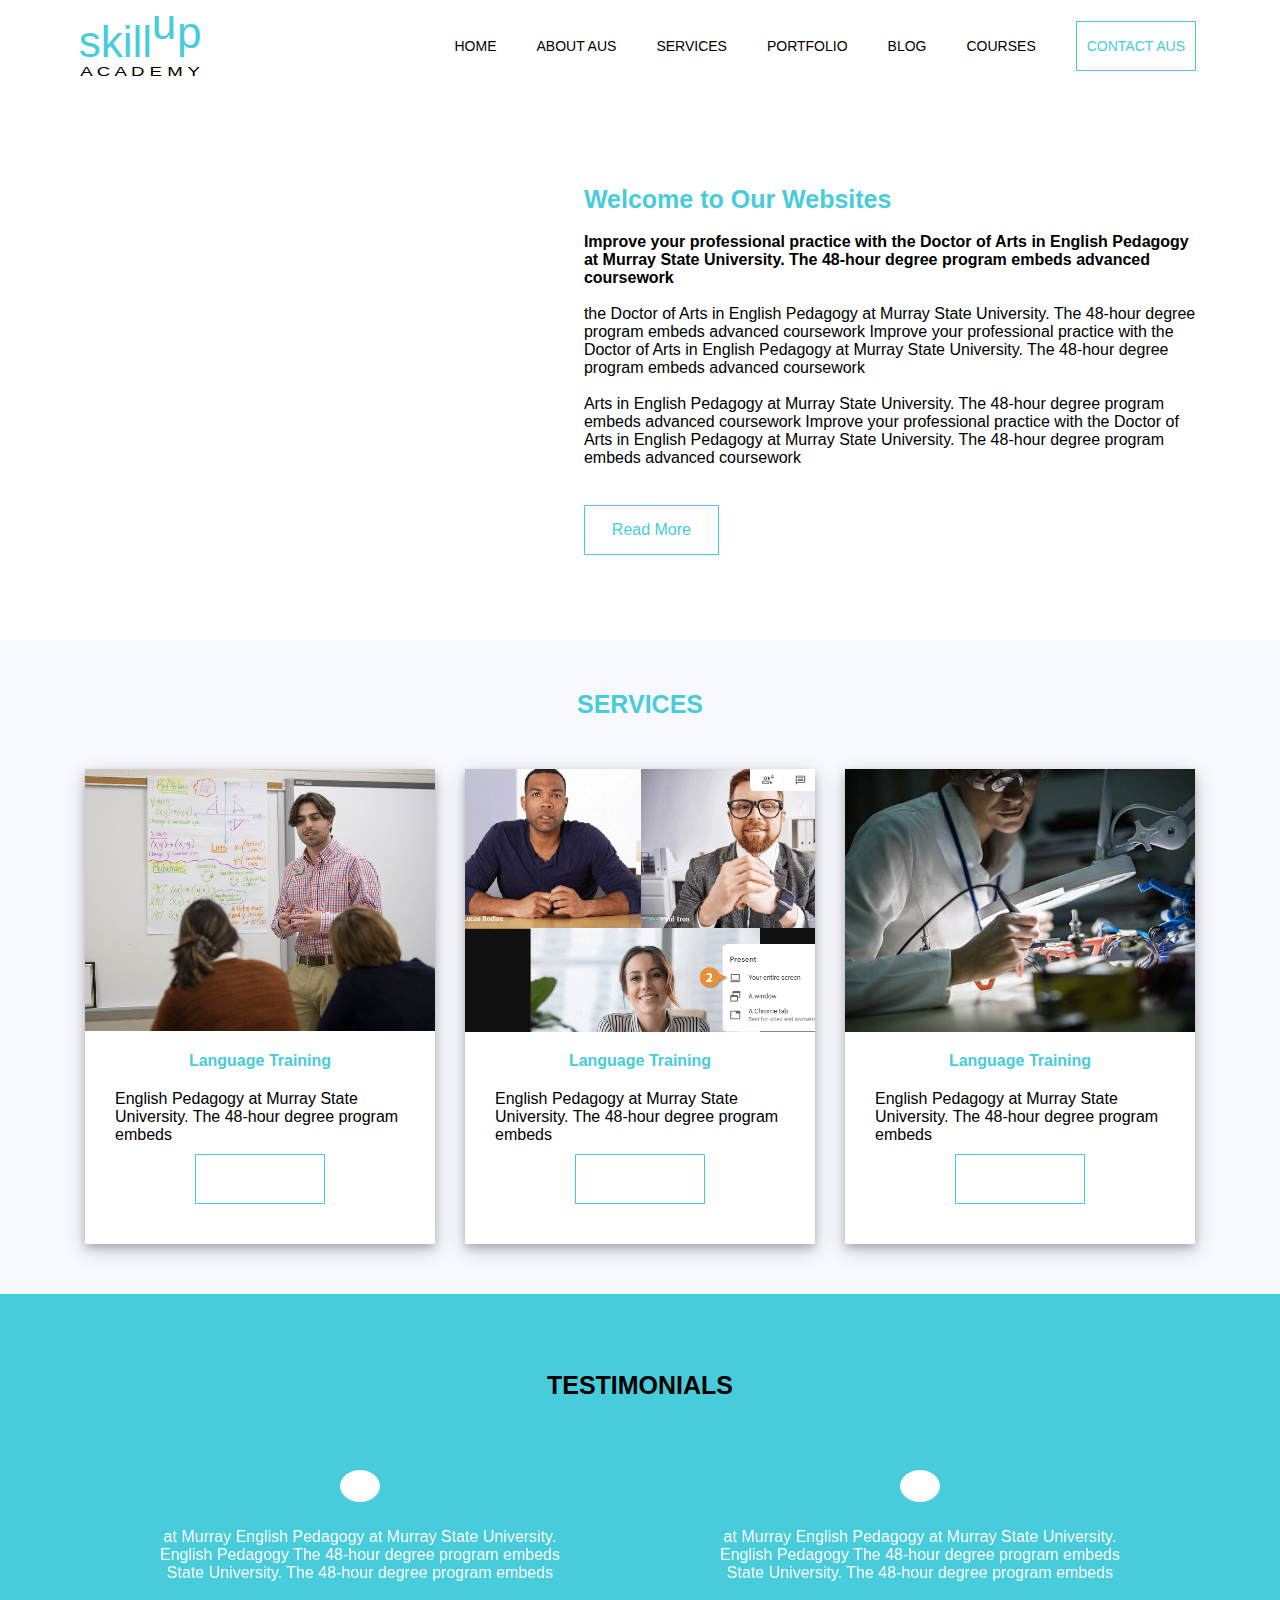
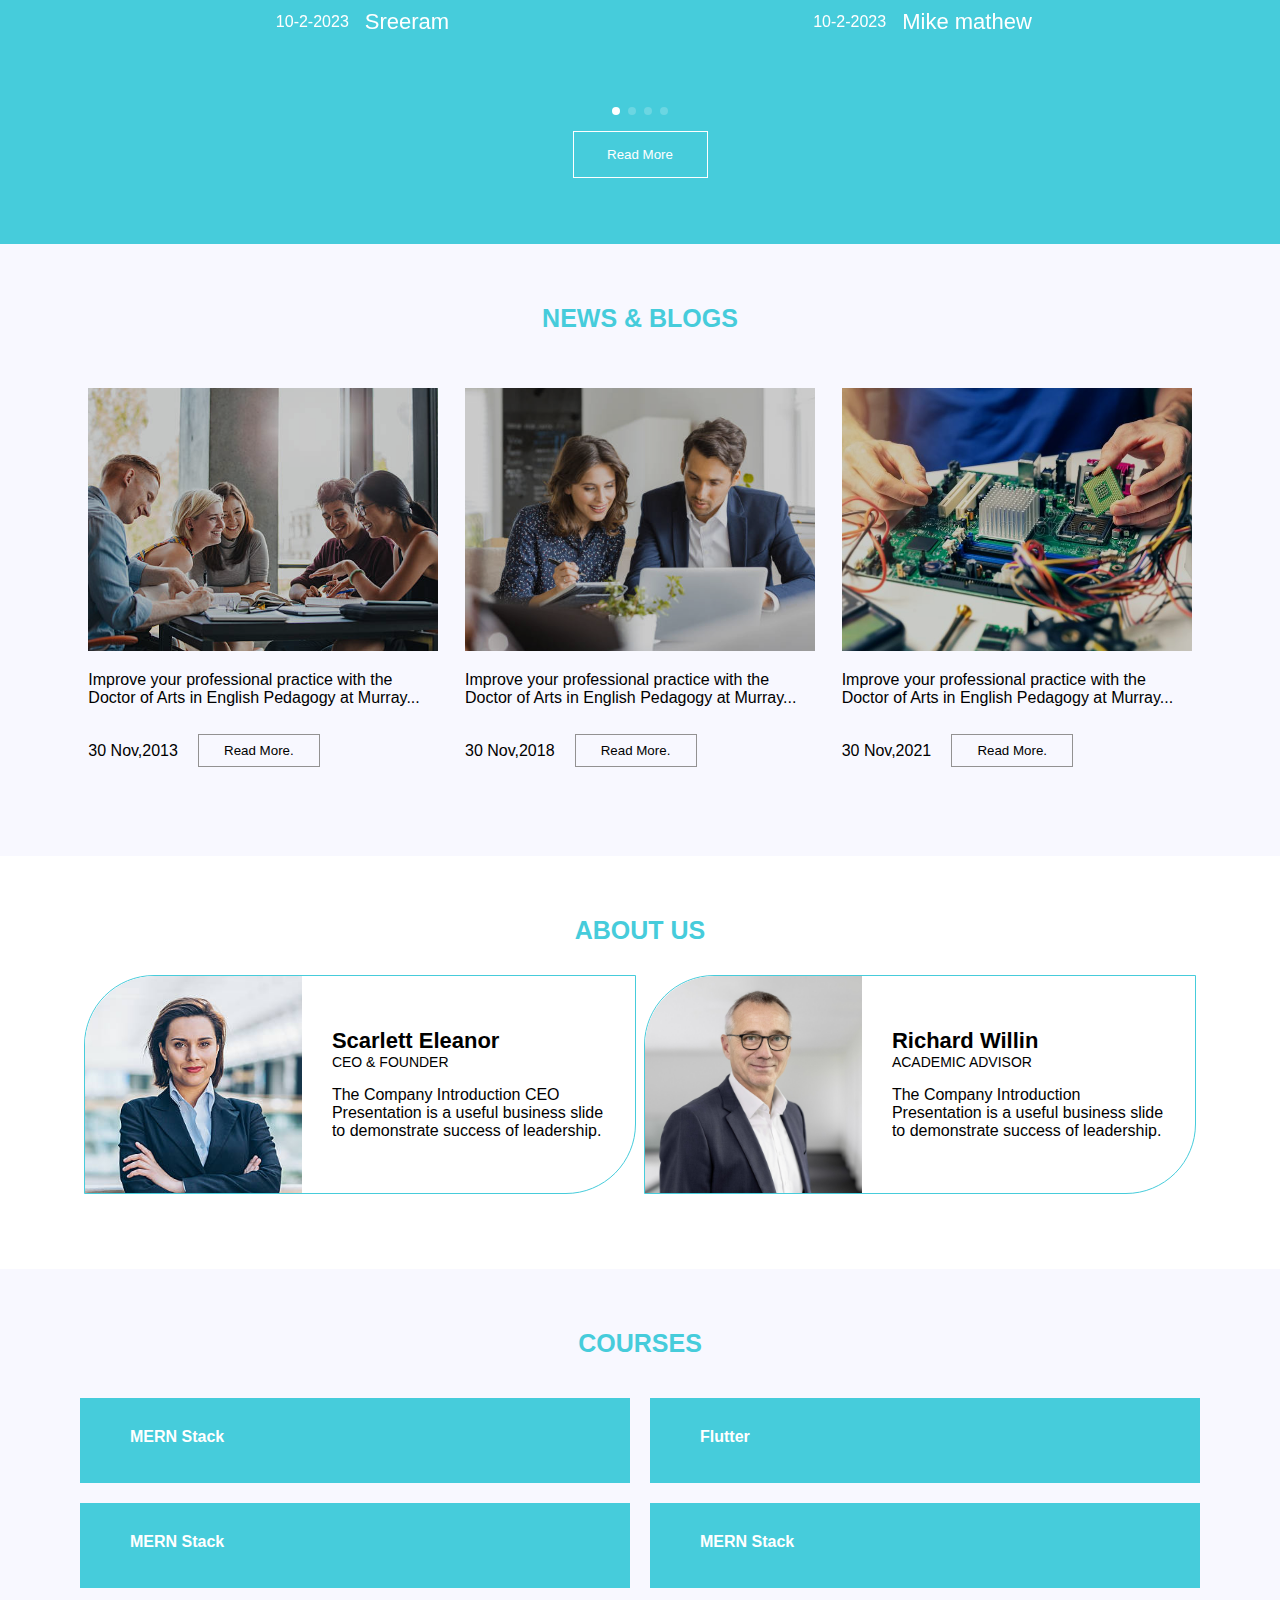
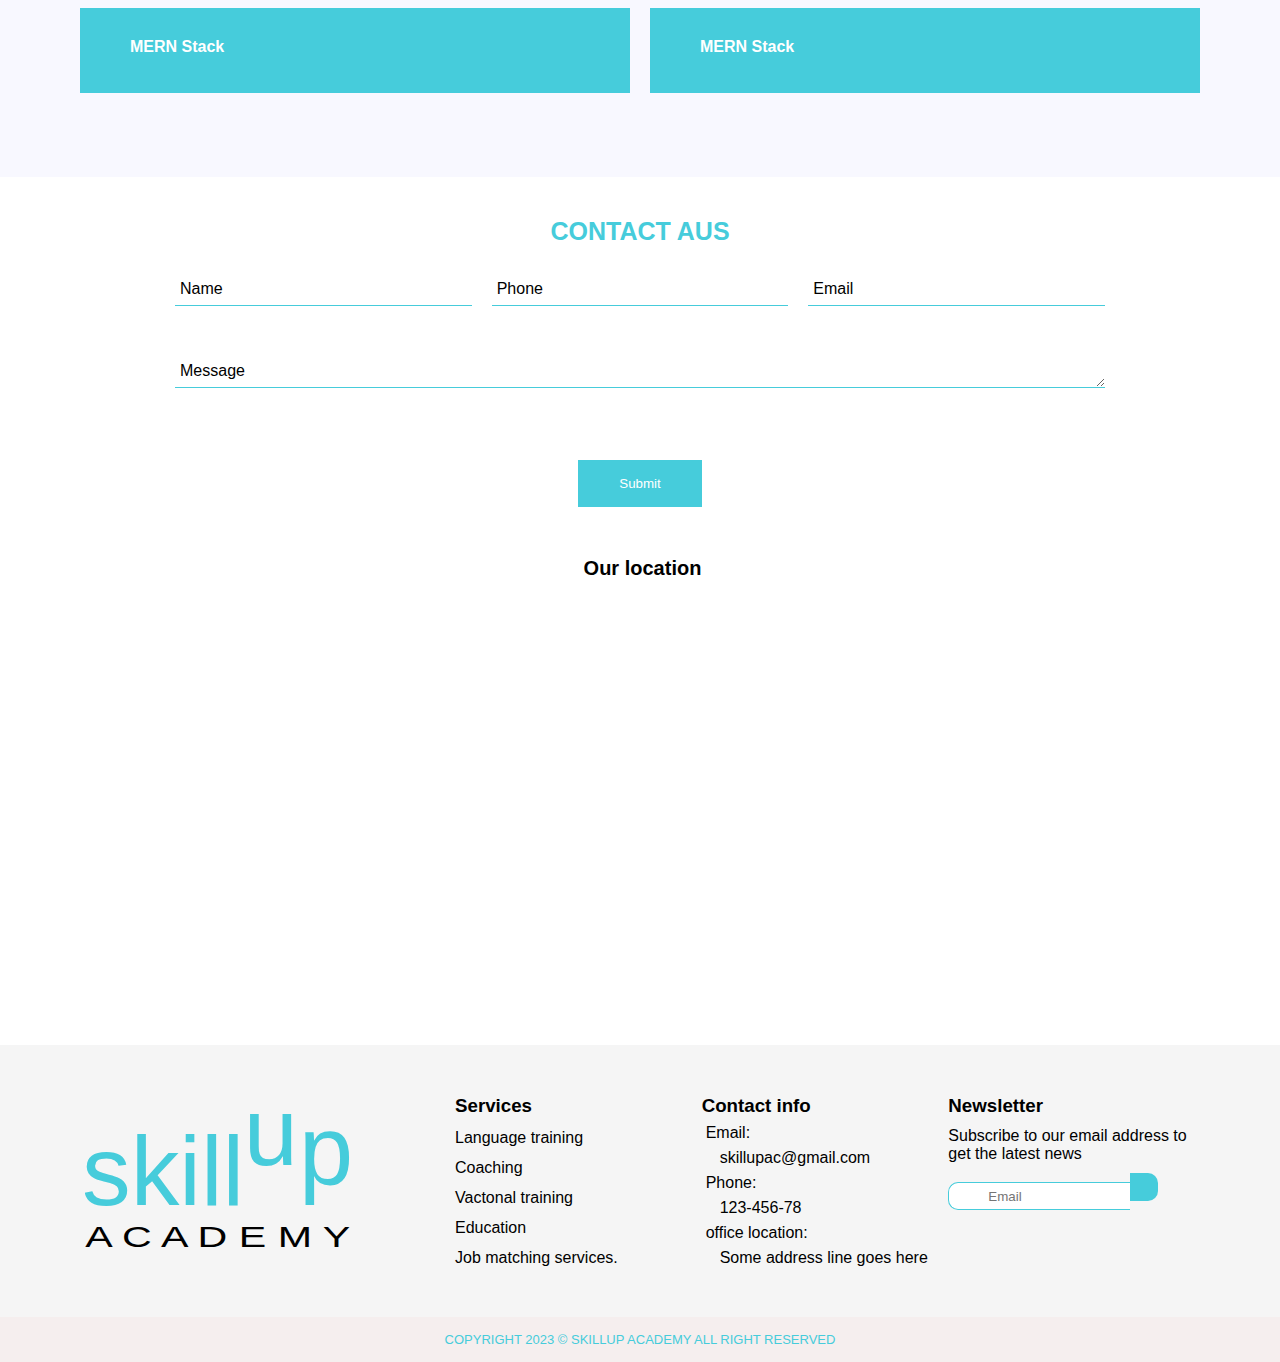
==== commit 2f6e435b: "new validation error aded" ====
--- a/index.html
+++ b/index.html
@@ -18,26 +18,26 @@
             <img class="img_1" src="img/bitmap_Layer 1.svg" alt="">
             <img class="img_2" src="img/logo-svg-white.svg" alt="">
             <ul>
-                <li><a  class="onlysix" href="#Homepag">HOME</a></li>
+                <li onclick="myonfunction()" ><a  class="onlysix" >HOME</a></li>
                 <li><a class="onlysix" href="#abutt">ABOUT AUS</a></li>
                 <li><a class="onlysix" href="#serv">SERVICES</a></li>
-                <li><a class="onlysix" href="">PORTFOLIO</a></li>
+                <li><a class="onlysix" href="next.html">PORTFOLIO</a></li>
                 <li><a class="onlysix" href="#blogse">BLOG</a></li>
                 <li><a class="onlysix" href="#cou">COURSES</a></li>
-                <li class="last_list"><a class="last_list_a"  href="">CONTACT AUS</a></li>
+                <li  class="last_list"><a class="last_list_a" href="#forform" >CONTACT AUS</a></li>
             </ul>
             <i class="fa-solid fa-bars menue"></i>
         </div>
     </nav>
     <!----------------navigationbarslider for small devicess---------------->
     <section class="right_side_slide_navigation">
-                <a  href="#Homepag">HOME</a>
-                <a  href="#abutt">ABOUT AUS</a>
-                <a  href="#serv">SERVICES</a>
-                <a  href="">PORTFOLIO</a>
-                <a  href="#blogse">BLOG</a>
-                <a  href="#cou">COURSES</a>
-                <a href="">CONTACT AUS</a>
+                <a onclick="navbrr(), myonfunction()">HOME</a>
+                <a onclick="navbrr()" href="#abutt">ABOUT AUS</a>
+                <a onclick="navbrr()" href="#serv">SERVICES</a>
+                <a onclick="navbrr()" href="next.html">PORTFOLIO</a>
+                <a onclick="navbrr()" href="#blogse">BLOG</a>
+                <a onclick="navbrr()" href="#cou">COURSES</a>
+                <a onclick="navbrr()" href="#forform">CONTACT AUS</a>
     </section>
 
     <!------------------------------home_page----------------------------------->
@@ -389,13 +389,13 @@
                     <p class="ptag">There are many variations of passages of Lorem Ipsum available, but the majority have suffered alteration in some form, by injected humour, or randomised words which don't look even slightly believable. If you are going to use a passage of Lorem Ipsum, you need to be sure there isn't anything embarrassing hidden in the middle of text. All the Lorem Ipsum generators on the Internet</p>
                 </div>
             </div>
-            <div class="slice cor_6">
+            <div class="slice cor_6" id="forform">
                 <div class="icons_maintext">
                     <i class="fa-solid fa-plus"></i>
                     <i class="fa-solid fa-minus"></i>
                     <h4>MERN Stack</h4>
                 </div>
-                <div class="course_description">
+                <div  class="course_description">
                     <p class="ptag">There are many variations of passages of Lorem Ipsum available, but the majority have suffered alteration in some form, by injected humour, or randomised words which don't look even slightly believable. If you are going to use a passage of Lorem Ipsum, you need to be sure there isn't anything embarrassing hidden in the middle of text. All the Lorem Ipsum generators on the Internet</p>
                 </div>
             </div>
@@ -409,39 +409,45 @@
 
     <section class="formvalidation">
         <h3>CONTACT AUS</h3>
-        <form action="">
+        <form id="validationofform" action="">
             <div class="container">
                 <div class="form_1 forr">
                    
-                    <input class="imputname" type="text" id="name" name="name" required>
+                    <input class="imputname" type="text" id="name" name="name" required >
                     <label class="labelname" for="name"><i class="fa-regular fa-user"></i>Name</label>
+                    <p id="nameid"></p>
                     
                 </div>
                 <div class="form_2 forr" >
                     
                     <input class="imputphone" type="text" id="phone" name="name" required>
                     <label class="labelname" for="phone"><i class="fa-solid fa-mobile-screen-button"></i>Phone</label>
+                    <p id="phoneid"></p>
                 </div>
                 <div class="form_3 forr">
 
-                    <input class="iputemail" type="email" id="email" name="name" required>
+                    <input class="iputemail" type="email" id="email" name="name"required >
                     <label class="labelemail" for="email"><i class="fa-regular fa-envelope"></i>Email</label>
+                    <p id="emailid"></p>
                 </div>
                 <div class="form_4 forr">
  
-                    <textarea class="textmsg" name="" id="msg" cols="30" rows="10" required></textarea>
+                    <textarea class="textmsg" name="" id="msg" cols="30" rows="10" required ></textarea>
                     <label class="labelmsg" for="msg"><i class="fa-sharp fa-regular fa-file-lines"></i>Message</label>
-                </div>
-
-            </div>
-            
+                    <p id="msgid"></p>
+                    
+                </div>
+
+            </div>
 
             <div class="buttondiv">
-                <button type="submit">Submit</button>
+                <button type="submit" onclick="helo()" >Submit</button>
             </div>
         </form>
 
     </section>
+
+    <!----------------map_Section----------------->
 
     <section class="mapwindow">
         <div class="locationtext">
@@ -509,6 +515,8 @@
       document.body.scrollTop = 0;
       document.documentElement.scrollTop = 0;
     }
+
+    
 
     window.onscroll = function(){ scrollFunction()};
     let mybutton =document.querySelector('.upbtn')
--- a/index.css
+++ b/index.css
@@ -840,13 +840,20 @@
 .formvalidation form .container div label{
     position: relative;
     transition: all ease-in .1s;
+    top: -26px;
+    left: 5px;
+}
+.formvalidation form .container :nth-child(4) label{
     top: -30px;
-    left: 5px;
 }
 
 .formvalidation form .container div label i{
     margin-right: 8px;
     color: var(--standerd);
+}
+.formvalidation form .container div p{
+    position: relative;
+    top: -16px;
 }
 
 .formvalidation form .container div input,textarea{
@@ -886,10 +893,12 @@
 
 .formvalidation form .container .forr input:focus ~ label,.formvalidation form .container .forr input:valid ~ label{
     top: -55px;
+    opacity: 0.4;
 }
 
 .formvalidation form .container .forr textarea:focus ~ label,.formvalidation form .container .forr textarea:valid ~ label{
-    top: -55px;
+    top: -63px;
+    opacity: 0.4;
 }
 
 
@@ -910,7 +919,7 @@
 
 }
 .mapwindow .locationtext span i{
-    font-size: 20px;
+    font-size: 24px;
     padding-right: 5px;
     color: var(--standerd);
 }
--- a/mediaquery.css
+++ b/mediaquery.css
@@ -297,6 +297,7 @@
     .contactinfo span{
 
       justify-content: center;
+      padding-top: 7px;
     }
 
     .newsletter form label{
@@ -305,6 +306,9 @@
     .newsletter form input::-webkit-input-placeholder{
         padding-left:15px ;
      }
+     .imagecontainer img {
+        width: 218px;
+    }
 
        
 }
